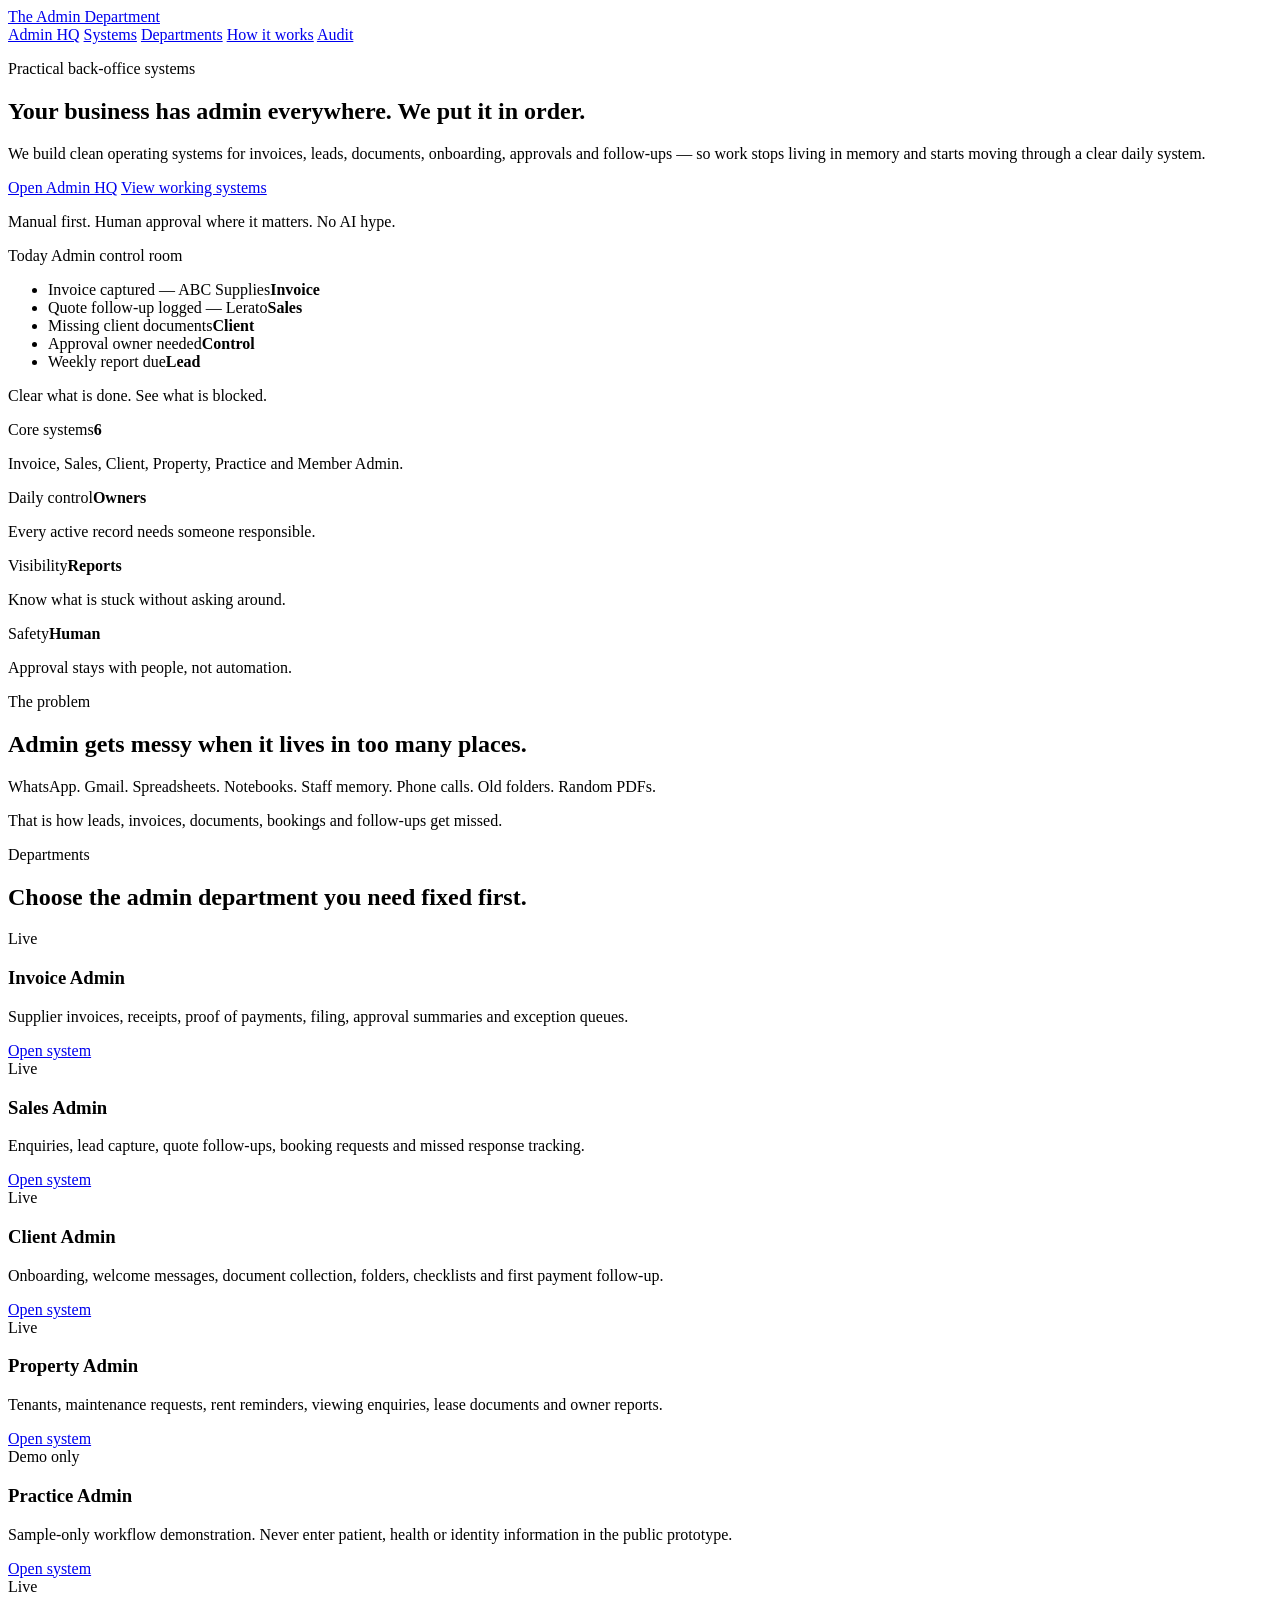
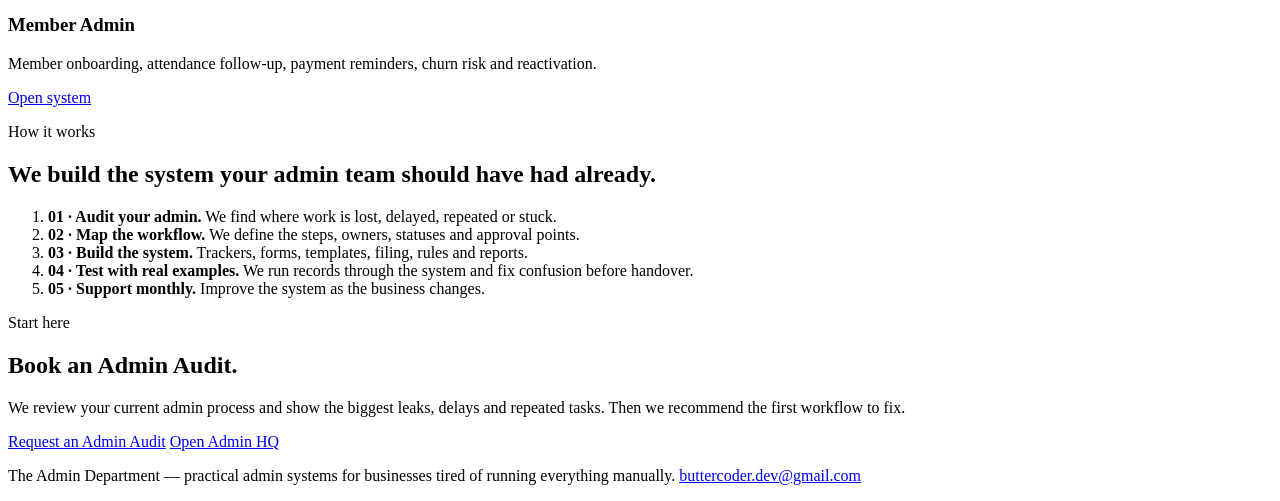
==== index.html @ 6c03943e "Fix TAD Phase 1 production blockers Use the current runtime date, add browser-only and sensitive-dat" ====
<!doctype html>
<html lang="en">
<head>
  <meta charset="utf-8" />
  <meta name="viewport" content="width=device-width, initial-scale=1, viewport-fit=cover" />
  <title>The Admin Department</title>
  <meta name="description" content="Practical admin systems for businesses drowning in invoices, messages, documents, bookings, follow-ups, and repetitive admin." />
  <link rel="stylesheet" href="styles.css" />
</head>
<body>
  <header class="site-header">
    <a class="logo" href="index.html">The Admin Department</a>
    <nav>
      <a href="app/">Admin HQ</a>
      <a href="admin-systems.html">Systems</a>
      <a href="#departments">Departments</a>
      <a href="#how">How it works</a>
      <a class="nav-cta" href="#audit">Audit</a>
    </nav>
  </header>

  <main>
    <section class="hero">
      <div class="hero-copy-wrap">
        <p class="eyebrow">Practical back-office systems</p>
        <h1>Your business has admin everywhere. We put it in order.</h1>
        <p class="hero-copy">We build clean operating systems for invoices, leads, documents, onboarding, approvals and follow-ups — so work stops living in memory and starts moving through a clear daily system.</p>
        <div class="hero-actions">
          <a class="button primary" href="app/">Open Admin HQ</a>
          <a class="button secondary" href="admin-systems.html">View working systems</a>
        </div>
        <p class="trust">Manual first. Human approval where it matters. No AI hype.</p>
      </div>
      <aside class="today-card" aria-label="Admin preview">
        <div class="card-head">
          <span class="stamp">Today</span>
          <span class="date">Admin control room</span>
        </div>
        <ul class="ruled">
          <li><span class="check done"></span><span>Invoice captured — ABC Supplies</span><strong>Invoice</strong></li>
          <li><span class="check done"></span><span>Quote follow-up logged — Lerato</span><strong>Sales</strong></li>
          <li><span class="check"></span><span>Missing client documents</span><strong>Client</strong></li>
          <li><span class="check"></span><span>Approval owner needed</span><strong>Control</strong></li>
          <li><span class="check"></span><span>Weekly report due</span><strong>Lead</strong></li>
        </ul>
        <p class="card-note">Clear what is done. See what is blocked.</p>
      </aside>
    </section>

    <section class="proof-strip" aria-label="What the system gives you">
      <article><span>Core systems</span><strong>6</strong><p>Invoice, Sales, Client, Property, Practice and Member Admin.</p></article>
      <article><span>Daily control</span><strong>Owners</strong><p>Every active record needs someone responsible.</p></article>
      <article><span>Visibility</span><strong>Reports</strong><p>Know what is stuck without asking around.</p></article>
      <article><span>Safety</span><strong>Human</strong><p>Approval stays with people, not automation.</p></article>
    </section>

    <section class="problem">
      <div>
        <p class="eyebrow">The problem</p>
        <h2>Admin gets messy when it lives in too many places.</h2>
      </div>
      <div class="problem-card">
        <p>WhatsApp. Gmail. Spreadsheets. Notebooks. Staff memory. Phone calls. Old folders. Random PDFs.</p>
        <p>That is how leads, invoices, documents, bookings and follow-ups get missed.</p>
      </div>
    </section>

    <section id="departments" class="departments">
      <p class="eyebrow">Departments</p>
      <h2>Choose the admin department you need fixed first.</h2>
      <div class="grid">
        <article class="featured"><span>Live</span><h3>Invoice Admin</h3><p>Supplier invoices, receipts, proof of payments, filing, approval summaries and exception queues.</p><a href="app/invoice-admin/?demo=1">Open system</a></article>
        <article><span>Live</span><h3>Sales Admin</h3><p>Enquiries, lead capture, quote follow-ups, booking requests and missed response tracking.</p><a href="app/sales-admin/?demo=1">Open system</a></article>
        <article><span>Live</span><h3>Client Admin</h3><p>Onboarding, welcome messages, document collection, folders, checklists and first payment follow-up.</p><a href="app/client-admin/?demo=1">Open system</a></article>
        <article><span>Live</span><h3>Property Admin</h3><p>Tenants, maintenance requests, rent reminders, viewing enquiries, lease documents and owner reports.</p><a href="app/property-admin/?demo=1">Open system</a></article>
        <article><span>Demo only</span><h3>Practice Admin</h3><p>Sample-only workflow demonstration. Never enter patient, health or identity information in the public prototype.</p><a href="app/practice-admin/?demo=1">Open system</a></article>
        <article><span>Live</span><h3>Member Admin</h3><p>Member onboarding, attendance follow-up, payment reminders, churn risk and reactivation.</p><a href="app/member-admin/?demo=1">Open system</a></article>
      </div>
    </section>

    <section id="how" class="how">
      <p class="eyebrow">How it works</p>
      <h2>We build the system your admin team should have had already.</h2>
      <ol>
        <li><strong>01 · Audit your admin.</strong> We find where work is lost, delayed, repeated or stuck.</li>
        <li><strong>02 · Map the workflow.</strong> We define the steps, owners, statuses and approval points.</li>
        <li><strong>03 · Build the system.</strong> Trackers, forms, templates, filing, rules and reports.</li>
        <li><strong>04 · Test with real examples.</strong> We run records through the system and fix confusion before handover.</li>
        <li><strong>05 · Support monthly.</strong> Improve the system as the business changes.</li>
      </ol>
    </section>

    <section id="audit" class="cta">
      <p class="eyebrow">Start here</p>
      <h2>Book an Admin Audit.</h2>
      <p>We review your current admin process and show the biggest leaks, delays and repeated tasks. Then we recommend the first workflow to fix.</p>
      <div class="hero-actions">
        <a class="button primary" href="mailto:buttercoder.dev@gmail.com?subject=Admin%20Audit%20Request">Request an Admin Audit</a>
        <a class="button secondary" href="app/">Open Admin HQ</a>
      </div>
    </section>
  </main>

  <footer>
    <p>The Admin Department — practical admin systems for businesses tired of running everything manually. <a href="mailto:buttercoder.dev@gmail.com">buttercoder.dev@gmail.com</a></p>
  </footer>
</body>
</html>
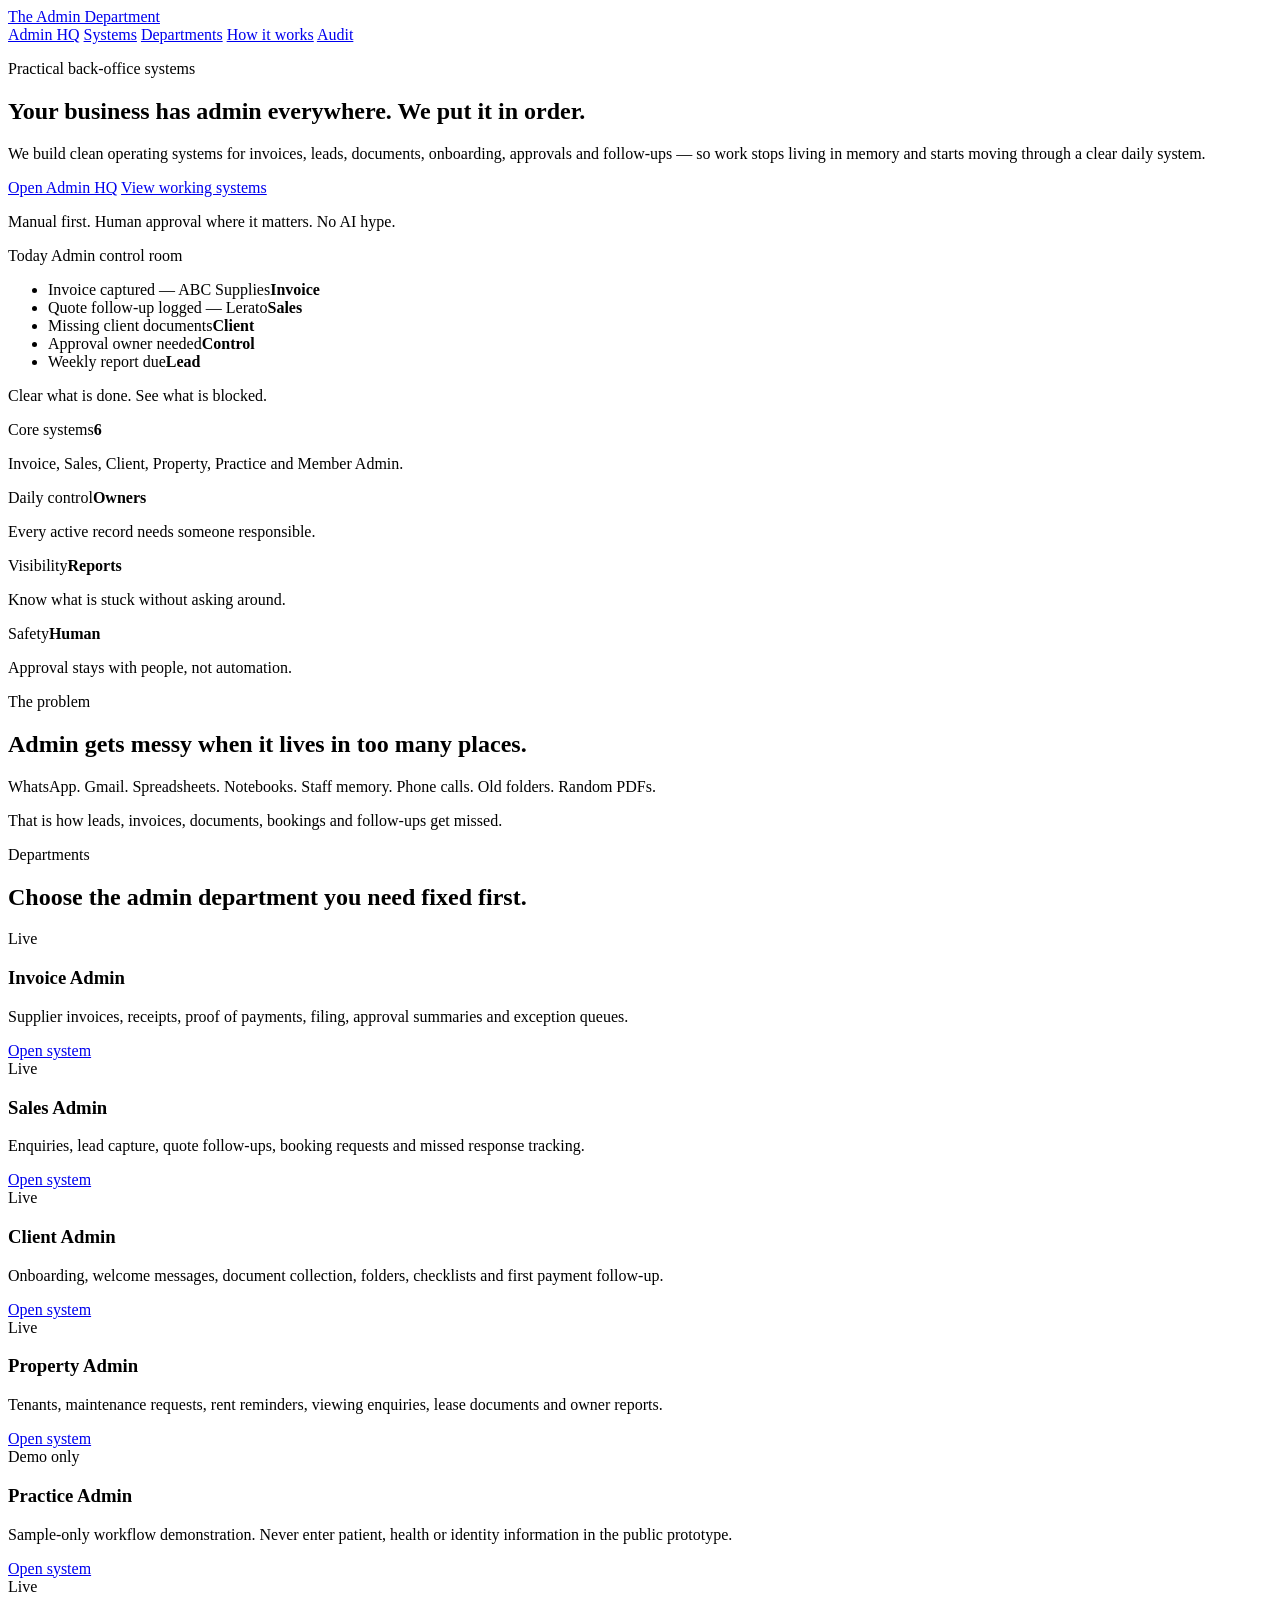
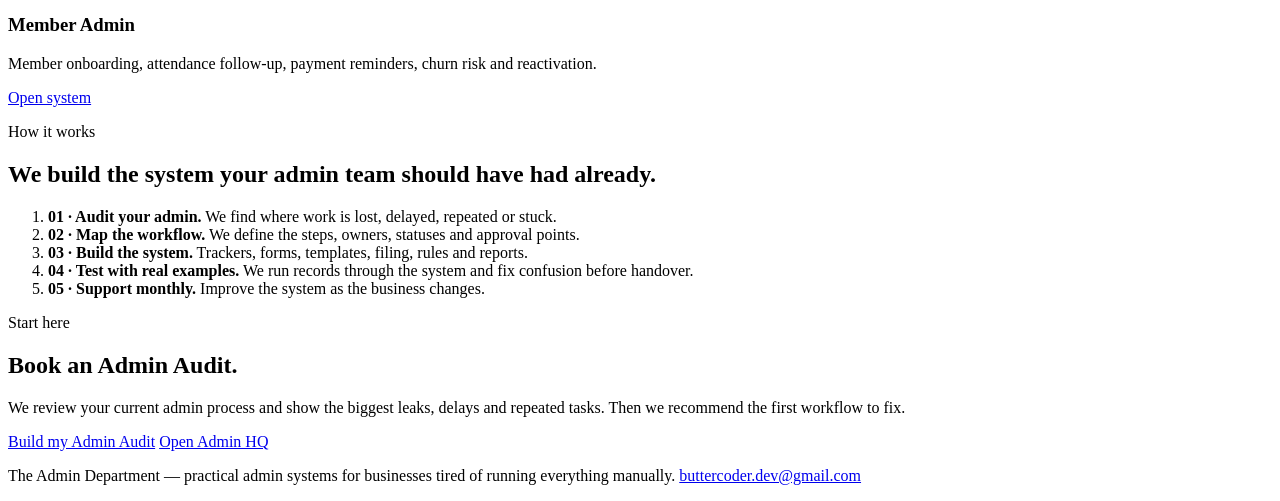
==== commit 901a7cb0: "Wire and verify the Phase 2 Admin Audit" ====
--- a/index.html
+++ b/index.html
@@ -15,7 +15,7 @@
       <a href="admin-systems.html">Systems</a>
       <a href="#departments">Departments</a>
       <a href="#how">How it works</a>
-      <a class="nav-cta" href="#audit">Audit</a>
+      <a class="nav-cta" href="admin-audit.html">Audit</a>
     </nav>
   </header>
 
@@ -95,7 +95,7 @@
       <h2>Book an Admin Audit.</h2>
       <p>We review your current admin process and show the biggest leaks, delays and repeated tasks. Then we recommend the first workflow to fix.</p>
       <div class="hero-actions">
-        <a class="button primary" href="mailto:buttercoder.dev@gmail.com?subject=Admin%20Audit%20Request">Request an Admin Audit</a>
+        <a class="button primary" href="admin-audit.html">Build my Admin Audit</a>
         <a class="button secondary" href="app/">Open Admin HQ</a>
       </div>
     </section>
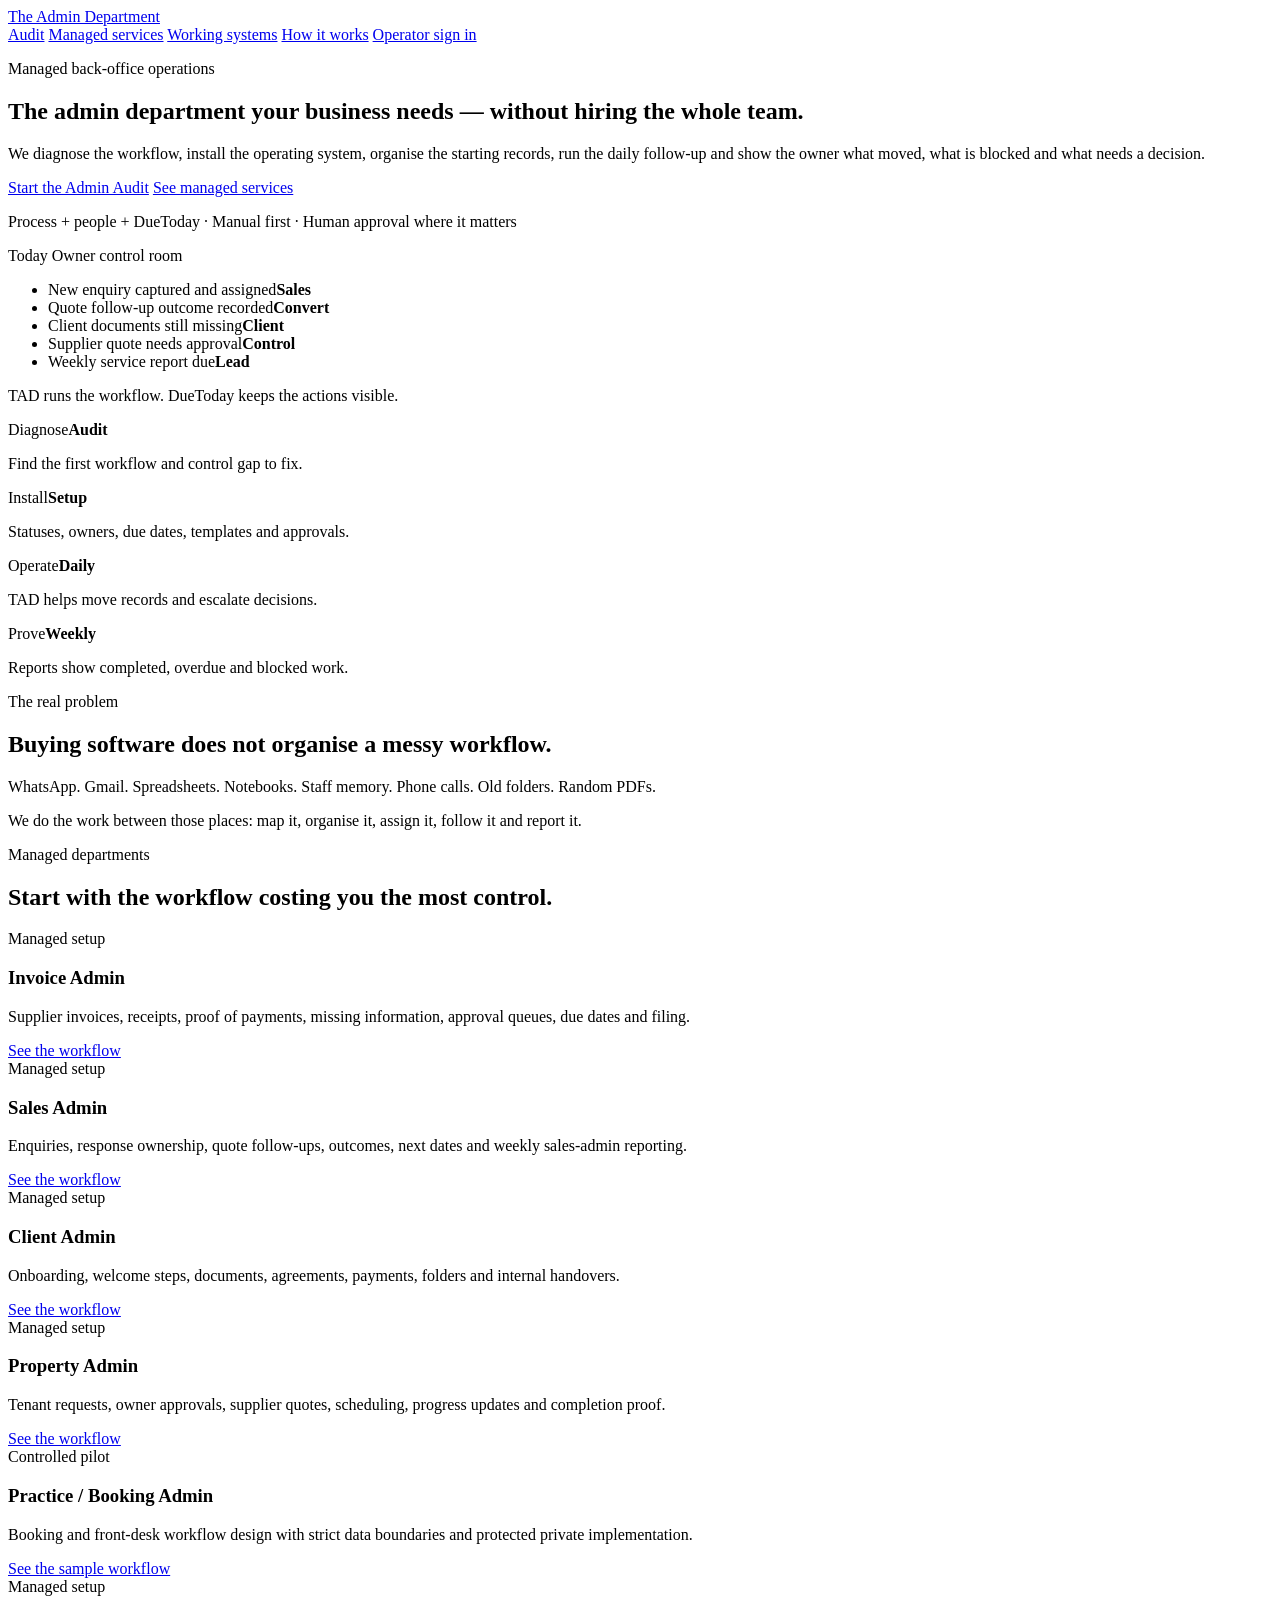
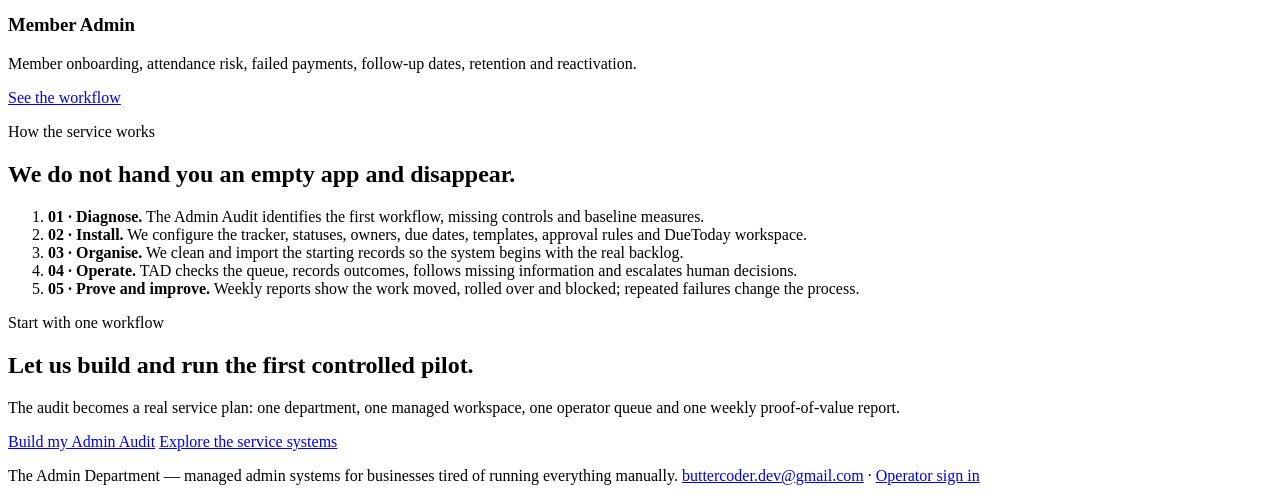
==== commit fa0d1200: "Position TAD as a managed admin service" ====
--- a/index.html
+++ b/index.html
@@ -4,105 +4,105 @@
   <meta charset="utf-8" />
   <meta name="viewport" content="width=device-width, initial-scale=1, viewport-fit=cover" />
   <title>The Admin Department</title>
-  <meta name="description" content="Practical admin systems for businesses drowning in invoices, messages, documents, bookings, follow-ups, and repetitive admin." />
+  <meta name="description" content="A managed admin service that designs, installs and helps run the workflows small businesses are missing." />
   <link rel="stylesheet" href="styles.css" />
 </head>
 <body>
   <header class="site-header">
     <a class="logo" href="index.html">The Admin Department</a>
     <nav>
-      <a href="app/">Admin HQ</a>
-      <a href="admin-systems.html">Systems</a>
-      <a href="#departments">Departments</a>
+      <a href="admin-audit.html">Audit</a>
+      <a href="#departments">Managed services</a>
+      <a href="admin-systems.html">Working systems</a>
       <a href="#how">How it works</a>
-      <a class="nav-cta" href="admin-audit.html">Audit</a>
+      <a class="nav-cta" href="ops/">Operator sign in</a>
     </nav>
   </header>
 
   <main>
     <section class="hero">
       <div class="hero-copy-wrap">
-        <p class="eyebrow">Practical back-office systems</p>
-        <h1>Your business has admin everywhere. We put it in order.</h1>
-        <p class="hero-copy">We build clean operating systems for invoices, leads, documents, onboarding, approvals and follow-ups — so work stops living in memory and starts moving through a clear daily system.</p>
+        <p class="eyebrow">Managed back-office operations</p>
+        <h1>The admin department your business needs — without hiring the whole team.</h1>
+        <p class="hero-copy">We diagnose the workflow, install the operating system, organise the starting records, run the daily follow-up and show the owner what moved, what is blocked and what needs a decision.</p>
         <div class="hero-actions">
-          <a class="button primary" href="app/">Open Admin HQ</a>
-          <a class="button secondary" href="admin-systems.html">View working systems</a>
+          <a class="button primary" href="admin-audit.html">Start the Admin Audit</a>
+          <a class="button secondary" href="#departments">See managed services</a>
         </div>
-        <p class="trust">Manual first. Human approval where it matters. No AI hype.</p>
+        <p class="trust">Process + people + DueToday · Manual first · Human approval where it matters</p>
       </div>
-      <aside class="today-card" aria-label="Admin preview">
+      <aside class="today-card" aria-label="Managed operations preview">
         <div class="card-head">
           <span class="stamp">Today</span>
-          <span class="date">Admin control room</span>
+          <span class="date">Owner control room</span>
         </div>
         <ul class="ruled">
-          <li><span class="check done"></span><span>Invoice captured — ABC Supplies</span><strong>Invoice</strong></li>
-          <li><span class="check done"></span><span>Quote follow-up logged — Lerato</span><strong>Sales</strong></li>
-          <li><span class="check"></span><span>Missing client documents</span><strong>Client</strong></li>
-          <li><span class="check"></span><span>Approval owner needed</span><strong>Control</strong></li>
-          <li><span class="check"></span><span>Weekly report due</span><strong>Lead</strong></li>
+          <li><span class="check done"></span><span>New enquiry captured and assigned</span><strong>Sales</strong></li>
+          <li><span class="check done"></span><span>Quote follow-up outcome recorded</span><strong>Convert</strong></li>
+          <li><span class="check"></span><span>Client documents still missing</span><strong>Client</strong></li>
+          <li><span class="check"></span><span>Supplier quote needs approval</span><strong>Control</strong></li>
+          <li><span class="check"></span><span>Weekly service report due</span><strong>Lead</strong></li>
         </ul>
-        <p class="card-note">Clear what is done. See what is blocked.</p>
+        <p class="card-note">TAD runs the workflow. DueToday keeps the actions visible.</p>
       </aside>
     </section>
 
-    <section class="proof-strip" aria-label="What the system gives you">
-      <article><span>Core systems</span><strong>6</strong><p>Invoice, Sales, Client, Property, Practice and Member Admin.</p></article>
-      <article><span>Daily control</span><strong>Owners</strong><p>Every active record needs someone responsible.</p></article>
-      <article><span>Visibility</span><strong>Reports</strong><p>Know what is stuck without asking around.</p></article>
-      <article><span>Safety</span><strong>Human</strong><p>Approval stays with people, not automation.</p></article>
+    <section class="proof-strip" aria-label="Managed service outcomes">
+      <article><span>Diagnose</span><strong>Audit</strong><p>Find the first workflow and control gap to fix.</p></article>
+      <article><span>Install</span><strong>Setup</strong><p>Statuses, owners, due dates, templates and approvals.</p></article>
+      <article><span>Operate</span><strong>Daily</strong><p>TAD helps move records and escalate decisions.</p></article>
+      <article><span>Prove</span><strong>Weekly</strong><p>Reports show completed, overdue and blocked work.</p></article>
     </section>
 
     <section class="problem">
       <div>
-        <p class="eyebrow">The problem</p>
-        <h2>Admin gets messy when it lives in too many places.</h2>
+        <p class="eyebrow">The real problem</p>
+        <h2>Buying software does not organise a messy workflow.</h2>
       </div>
       <div class="problem-card">
         <p>WhatsApp. Gmail. Spreadsheets. Notebooks. Staff memory. Phone calls. Old folders. Random PDFs.</p>
-        <p>That is how leads, invoices, documents, bookings and follow-ups get missed.</p>
+        <p>We do the work between those places: map it, organise it, assign it, follow it and report it.</p>
       </div>
     </section>
 
     <section id="departments" class="departments">
-      <p class="eyebrow">Departments</p>
-      <h2>Choose the admin department you need fixed first.</h2>
+      <p class="eyebrow">Managed departments</p>
+      <h2>Start with the workflow costing you the most control.</h2>
       <div class="grid">
-        <article class="featured"><span>Live</span><h3>Invoice Admin</h3><p>Supplier invoices, receipts, proof of payments, filing, approval summaries and exception queues.</p><a href="app/invoice-admin/?demo=1">Open system</a></article>
-        <article><span>Live</span><h3>Sales Admin</h3><p>Enquiries, lead capture, quote follow-ups, booking requests and missed response tracking.</p><a href="app/sales-admin/?demo=1">Open system</a></article>
-        <article><span>Live</span><h3>Client Admin</h3><p>Onboarding, welcome messages, document collection, folders, checklists and first payment follow-up.</p><a href="app/client-admin/?demo=1">Open system</a></article>
-        <article><span>Live</span><h3>Property Admin</h3><p>Tenants, maintenance requests, rent reminders, viewing enquiries, lease documents and owner reports.</p><a href="app/property-admin/?demo=1">Open system</a></article>
-        <article><span>Demo only</span><h3>Practice Admin</h3><p>Sample-only workflow demonstration. Never enter patient, health or identity information in the public prototype.</p><a href="app/practice-admin/?demo=1">Open system</a></article>
-        <article><span>Live</span><h3>Member Admin</h3><p>Member onboarding, attendance follow-up, payment reminders, churn risk and reactivation.</p><a href="app/member-admin/?demo=1">Open system</a></article>
+        <article class="featured"><span>Managed setup</span><h3>Invoice Admin</h3><p>Supplier invoices, receipts, proof of payments, missing information, approval queues, due dates and filing.</p><a href="app/invoice-admin/?demo=1">See the workflow</a></article>
+        <article><span>Managed setup</span><h3>Sales Admin</h3><p>Enquiries, response ownership, quote follow-ups, outcomes, next dates and weekly sales-admin reporting.</p><a href="app/sales-admin/?demo=1">See the workflow</a></article>
+        <article><span>Managed setup</span><h3>Client Admin</h3><p>Onboarding, welcome steps, documents, agreements, payments, folders and internal handovers.</p><a href="app/client-admin/?demo=1">See the workflow</a></article>
+        <article><span>Managed setup</span><h3>Property Admin</h3><p>Tenant requests, owner approvals, supplier quotes, scheduling, progress updates and completion proof.</p><a href="app/property-admin/?demo=1">See the workflow</a></article>
+        <article><span>Controlled pilot</span><h3>Practice / Booking Admin</h3><p>Booking and front-desk workflow design with strict data boundaries and protected private implementation.</p><a href="app/practice-admin/?demo=1">See the sample workflow</a></article>
+        <article><span>Managed setup</span><h3>Member Admin</h3><p>Member onboarding, attendance risk, failed payments, follow-up dates, retention and reactivation.</p><a href="app/member-admin/?demo=1">See the workflow</a></article>
       </div>
     </section>
 
     <section id="how" class="how">
-      <p class="eyebrow">How it works</p>
-      <h2>We build the system your admin team should have had already.</h2>
+      <p class="eyebrow">How the service works</p>
+      <h2>We do not hand you an empty app and disappear.</h2>
       <ol>
-        <li><strong>01 · Audit your admin.</strong> We find where work is lost, delayed, repeated or stuck.</li>
-        <li><strong>02 · Map the workflow.</strong> We define the steps, owners, statuses and approval points.</li>
-        <li><strong>03 · Build the system.</strong> Trackers, forms, templates, filing, rules and reports.</li>
-        <li><strong>04 · Test with real examples.</strong> We run records through the system and fix confusion before handover.</li>
-        <li><strong>05 · Support monthly.</strong> Improve the system as the business changes.</li>
+        <li><strong>01 · Diagnose.</strong> The Admin Audit identifies the first workflow, missing controls and baseline measures.</li>
+        <li><strong>02 · Install.</strong> We configure the tracker, statuses, owners, due dates, templates, approval rules and DueToday workspace.</li>
+        <li><strong>03 · Organise.</strong> We clean and import the starting records so the system begins with the real backlog.</li>
+        <li><strong>04 · Operate.</strong> TAD checks the queue, records outcomes, follows missing information and escalates human decisions.</li>
+        <li><strong>05 · Prove and improve.</strong> Weekly reports show the work moved, rolled over and blocked; repeated failures change the process.</li>
       </ol>
     </section>
 
     <section id="audit" class="cta">
-      <p class="eyebrow">Start here</p>
-      <h2>Book an Admin Audit.</h2>
-      <p>We review your current admin process and show the biggest leaks, delays and repeated tasks. Then we recommend the first workflow to fix.</p>
+      <p class="eyebrow">Start with one workflow</p>
+      <h2>Let us build and run the first controlled pilot.</h2>
+      <p>The audit becomes a real service plan: one department, one managed workspace, one operator queue and one weekly proof-of-value report.</p>
       <div class="hero-actions">
         <a class="button primary" href="admin-audit.html">Build my Admin Audit</a>
-        <a class="button secondary" href="app/">Open Admin HQ</a>
+        <a class="button secondary" href="admin-systems.html">Explore the service systems</a>
       </div>
     </section>
   </main>
 
   <footer>
-    <p>The Admin Department — practical admin systems for businesses tired of running everything manually. <a href="mailto:buttercoder.dev@gmail.com">buttercoder.dev@gmail.com</a></p>
+    <p>The Admin Department — managed admin systems for businesses tired of running everything manually. <a href="mailto:buttercoder.dev@gmail.com">buttercoder.dev@gmail.com</a> · <a href="ops/">Operator sign in</a></p>
   </footer>
 </body>
 </html>
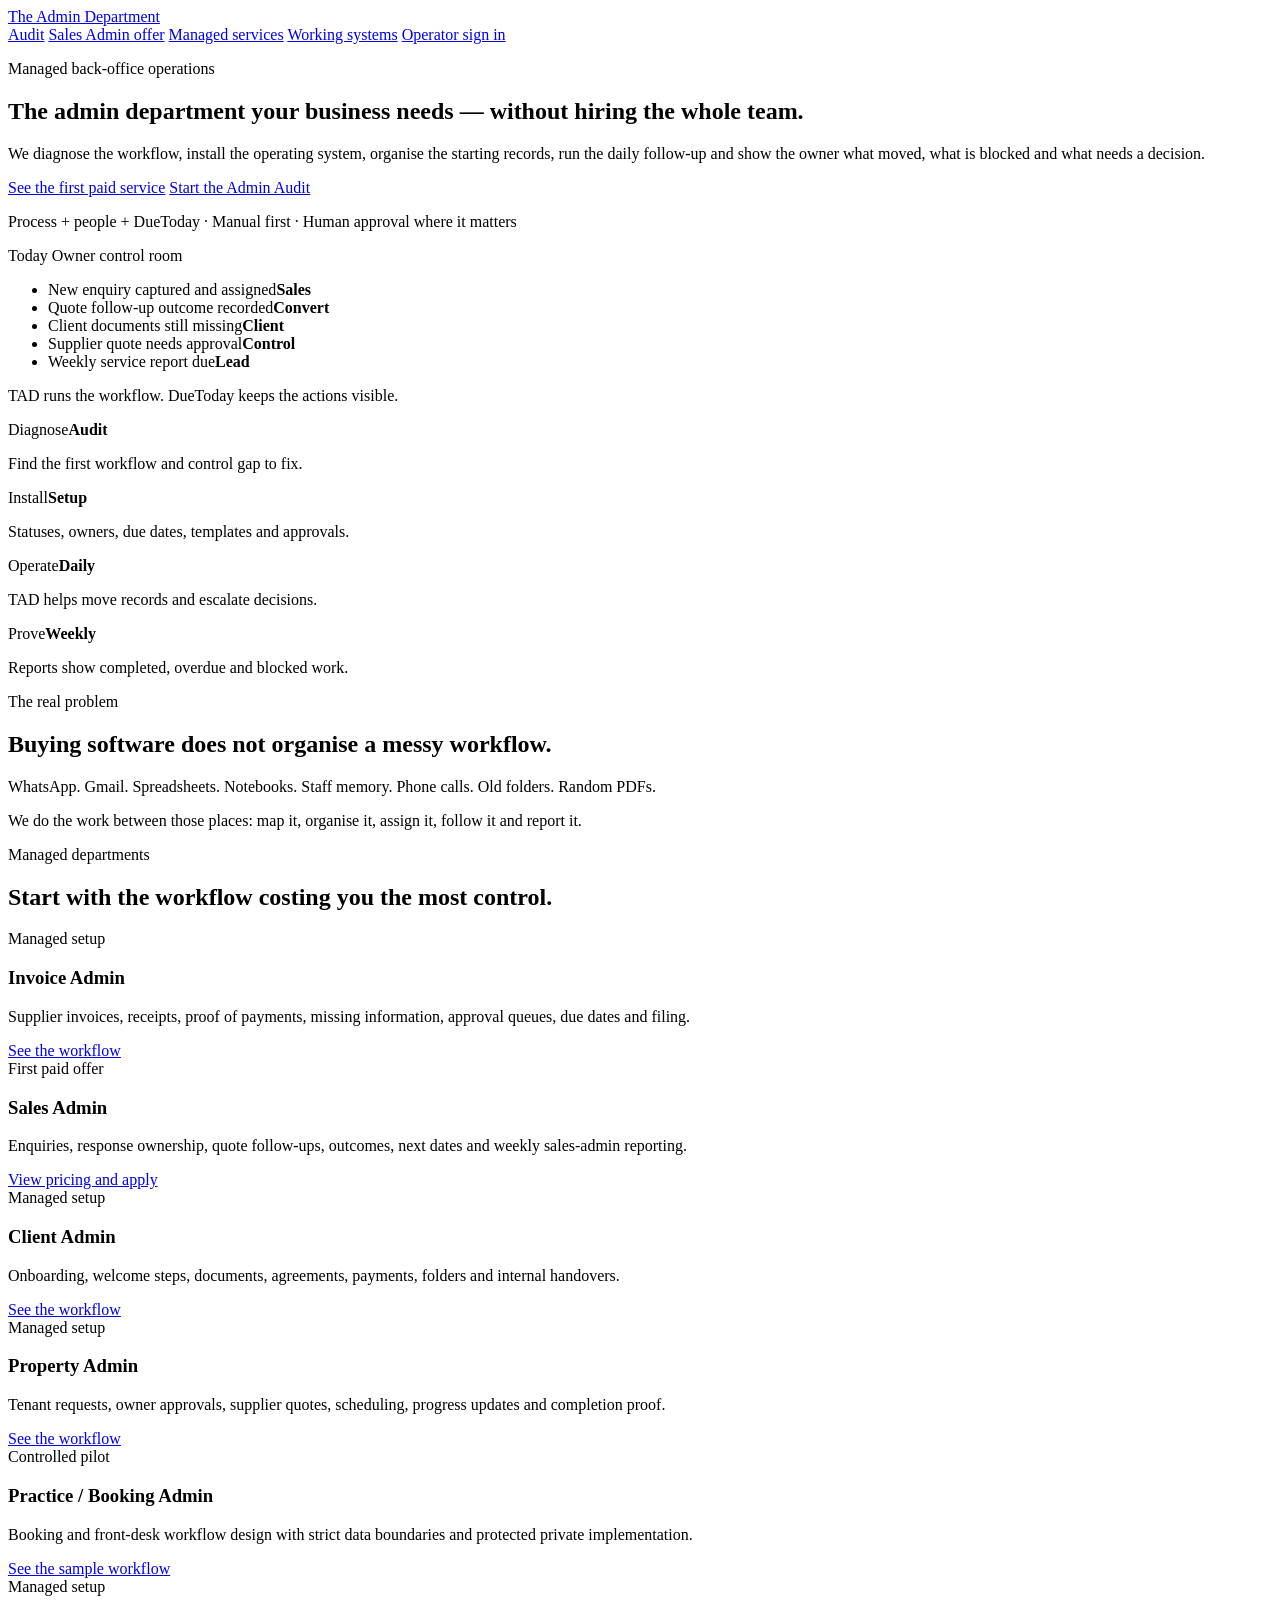
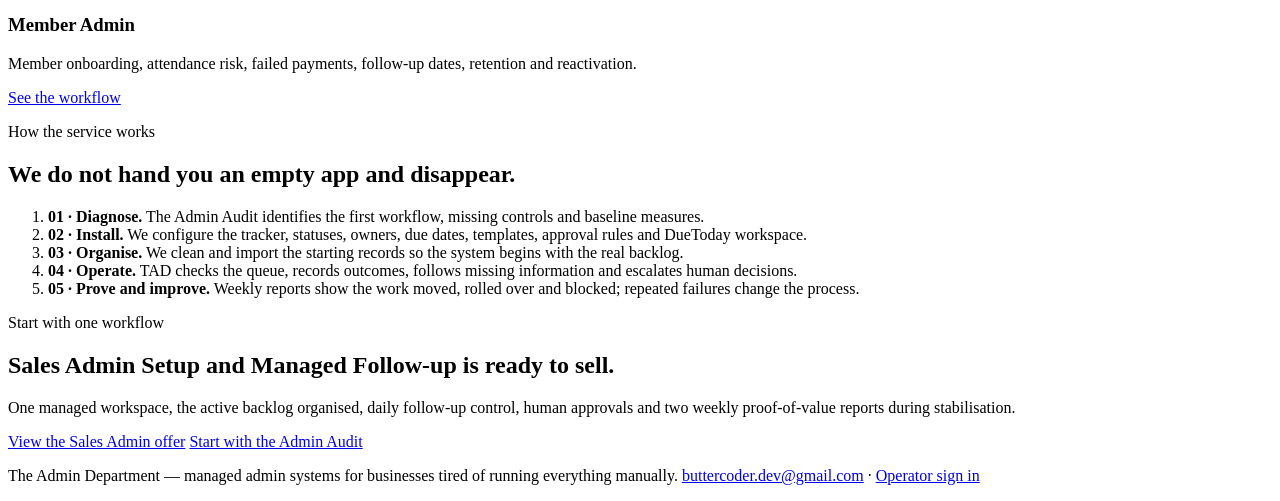
==== commit 0dcc3f65: "Build the paid Sales Admin commercial flow" ====
--- a/index.html
+++ b/index.html
@@ -12,9 +12,9 @@
     <a class="logo" href="index.html">The Admin Department</a>
     <nav>
       <a href="admin-audit.html">Audit</a>
+      <a href="sales-admin-service.html">Sales Admin offer</a>
       <a href="#departments">Managed services</a>
       <a href="admin-systems.html">Working systems</a>
-      <a href="#how">How it works</a>
       <a class="nav-cta" href="ops/">Operator sign in</a>
     </nav>
   </header>
@@ -26,8 +26,8 @@
         <h1>The admin department your business needs — without hiring the whole team.</h1>
         <p class="hero-copy">We diagnose the workflow, install the operating system, organise the starting records, run the daily follow-up and show the owner what moved, what is blocked and what needs a decision.</p>
         <div class="hero-actions">
-          <a class="button primary" href="admin-audit.html">Start the Admin Audit</a>
-          <a class="button secondary" href="#departments">See managed services</a>
+          <a class="button primary" href="sales-admin-service.html">See the first paid service</a>
+          <a class="button secondary" href="admin-audit.html">Start the Admin Audit</a>
         </div>
         <p class="trust">Process + people + DueToday · Manual first · Human approval where it matters</p>
       </div>
@@ -69,8 +69,8 @@
       <p class="eyebrow">Managed departments</p>
       <h2>Start with the workflow costing you the most control.</h2>
       <div class="grid">
-        <article class="featured"><span>Managed setup</span><h3>Invoice Admin</h3><p>Supplier invoices, receipts, proof of payments, missing information, approval queues, due dates and filing.</p><a href="app/invoice-admin/?demo=1">See the workflow</a></article>
-        <article><span>Managed setup</span><h3>Sales Admin</h3><p>Enquiries, response ownership, quote follow-ups, outcomes, next dates and weekly sales-admin reporting.</p><a href="app/sales-admin/?demo=1">See the workflow</a></article>
+        <article><span>Managed setup</span><h3>Invoice Admin</h3><p>Supplier invoices, receipts, proof of payments, missing information, approval queues, due dates and filing.</p><a href="app/invoice-admin/?demo=1">See the workflow</a></article>
+        <article class="featured"><span>First paid offer</span><h3>Sales Admin</h3><p>Enquiries, response ownership, quote follow-ups, outcomes, next dates and weekly sales-admin reporting.</p><a href="sales-admin-service.html">View pricing and apply</a></article>
         <article><span>Managed setup</span><h3>Client Admin</h3><p>Onboarding, welcome steps, documents, agreements, payments, folders and internal handovers.</p><a href="app/client-admin/?demo=1">See the workflow</a></article>
         <article><span>Managed setup</span><h3>Property Admin</h3><p>Tenant requests, owner approvals, supplier quotes, scheduling, progress updates and completion proof.</p><a href="app/property-admin/?demo=1">See the workflow</a></article>
         <article><span>Controlled pilot</span><h3>Practice / Booking Admin</h3><p>Booking and front-desk workflow design with strict data boundaries and protected private implementation.</p><a href="app/practice-admin/?demo=1">See the sample workflow</a></article>
@@ -92,11 +92,11 @@
 
     <section id="audit" class="cta">
       <p class="eyebrow">Start with one workflow</p>
-      <h2>Let us build and run the first controlled pilot.</h2>
-      <p>The audit becomes a real service plan: one department, one managed workspace, one operator queue and one weekly proof-of-value report.</p>
+      <h2>Sales Admin Setup and Managed Follow-up is ready to sell.</h2>
+      <p>One managed workspace, the active backlog organised, daily follow-up control, human approvals and two weekly proof-of-value reports during stabilisation.</p>
       <div class="hero-actions">
-        <a class="button primary" href="admin-audit.html">Build my Admin Audit</a>
-        <a class="button secondary" href="admin-systems.html">Explore the service systems</a>
+        <a class="button primary" href="sales-admin-service.html">View the Sales Admin offer</a>
+        <a class="button secondary" href="admin-audit.html">Start with the Admin Audit</a>
       </div>
     </section>
   </main>
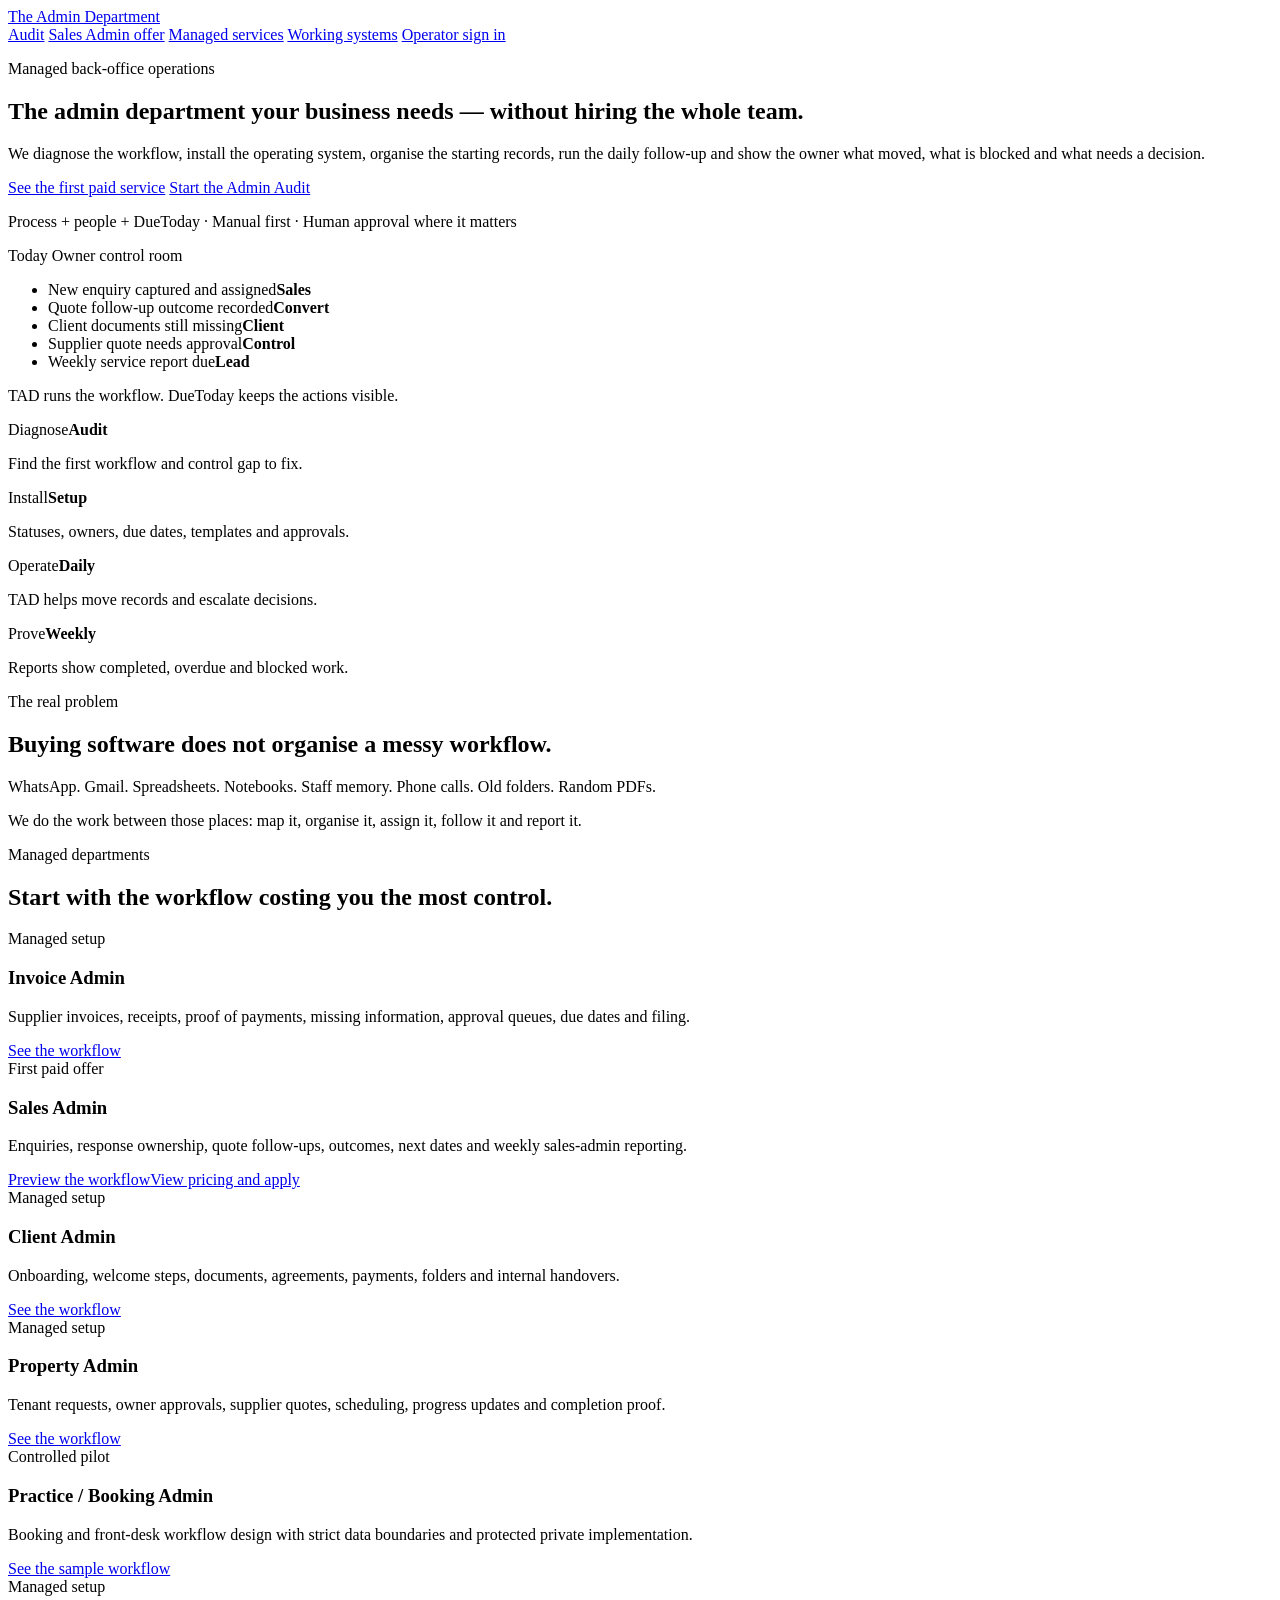
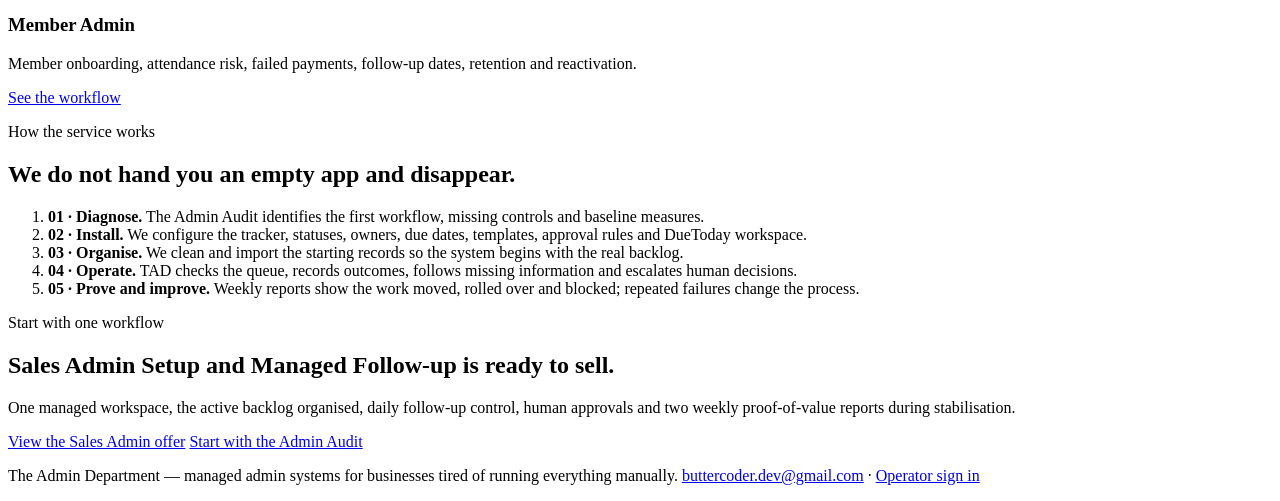
==== commit 59ecba44: "Preserve Sales workflow preview beside paid offer" ====
--- a/index.html
+++ b/index.html
@@ -70,7 +70,7 @@
       <h2>Start with the workflow costing you the most control.</h2>
       <div class="grid">
         <article><span>Managed setup</span><h3>Invoice Admin</h3><p>Supplier invoices, receipts, proof of payments, missing information, approval queues, due dates and filing.</p><a href="app/invoice-admin/?demo=1">See the workflow</a></article>
-        <article class="featured"><span>First paid offer</span><h3>Sales Admin</h3><p>Enquiries, response ownership, quote follow-ups, outcomes, next dates and weekly sales-admin reporting.</p><a href="sales-admin-service.html">View pricing and apply</a></article>
+        <article class="featured"><span>First paid offer</span><h3>Sales Admin</h3><p>Enquiries, response ownership, quote follow-ups, outcomes, next dates and weekly sales-admin reporting.</p><a href="app/sales-admin/?demo=1">Preview the workflow</a><a href="sales-admin-service.html">View pricing and apply</a></article>
         <article><span>Managed setup</span><h3>Client Admin</h3><p>Onboarding, welcome steps, documents, agreements, payments, folders and internal handovers.</p><a href="app/client-admin/?demo=1">See the workflow</a></article>
         <article><span>Managed setup</span><h3>Property Admin</h3><p>Tenant requests, owner approvals, supplier quotes, scheduling, progress updates and completion proof.</p><a href="app/property-admin/?demo=1">See the workflow</a></article>
         <article><span>Controlled pilot</span><h3>Practice / Booking Admin</h3><p>Booking and front-desk workflow design with strict data boundaries and protected private implementation.</p><a href="app/practice-admin/?demo=1">See the sample workflow</a></article>
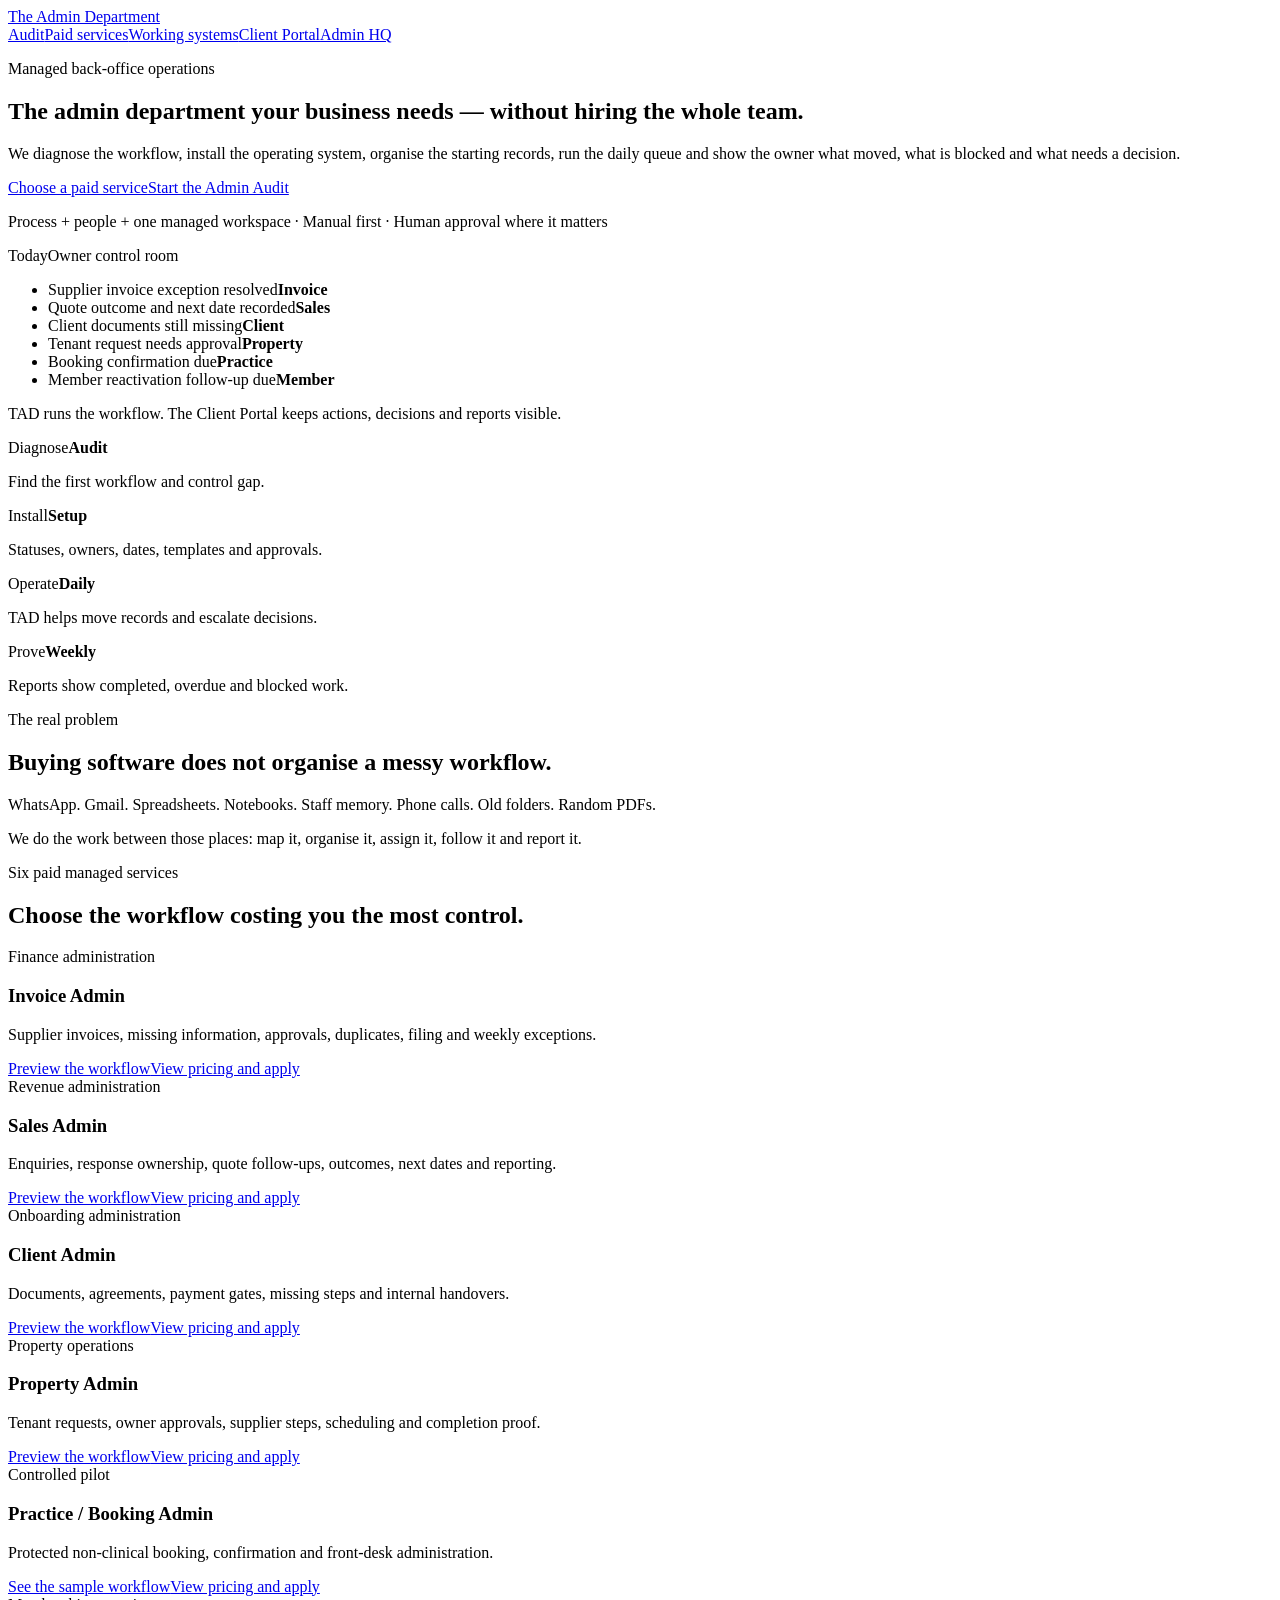
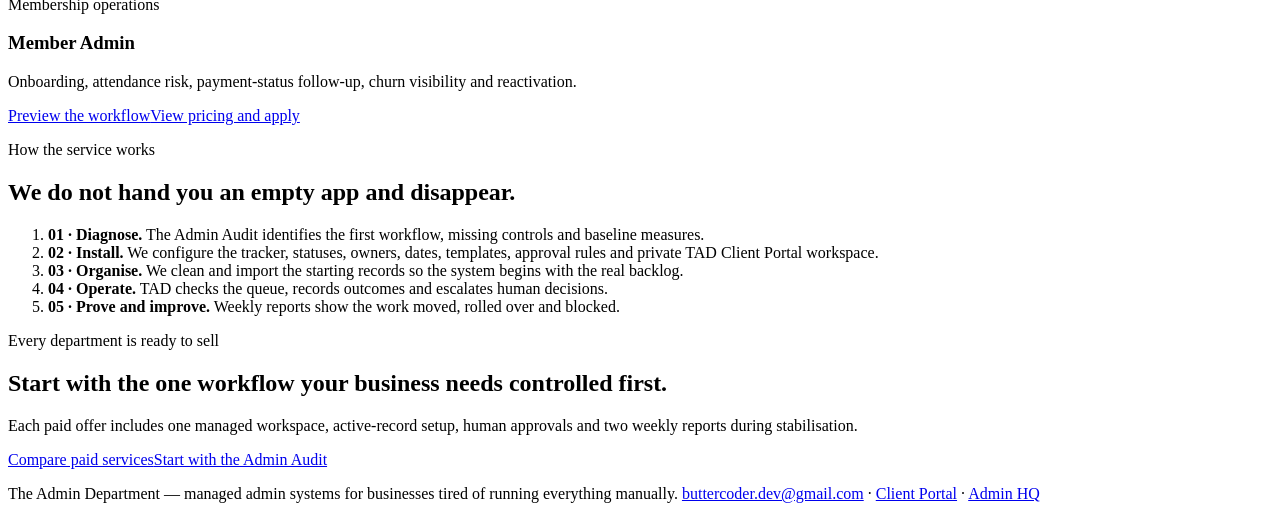
==== commit a9a6af75: "Preserve non-rendered legacy regression marker" ====
--- a/index.html
+++ b/index.html
@@ -4,105 +4,20 @@
   <meta charset="utf-8" />
   <meta name="viewport" content="width=device-width, initial-scale=1, viewport-fit=cover" />
   <title>The Admin Department</title>
-  <meta name="description" content="A managed admin service that designs, installs and helps run the workflows small businesses are missing." />
+  <meta name="description" content="A managed admin service that designs, installs and helps run six practical business workflows." />
   <link rel="stylesheet" href="styles.css" />
 </head>
 <body>
-  <header class="site-header">
-    <a class="logo" href="index.html">The Admin Department</a>
-    <nav>
-      <a href="admin-audit.html">Audit</a>
-      <a href="sales-admin-service.html">Sales Admin offer</a>
-      <a href="#departments">Managed services</a>
-      <a href="admin-systems.html">Working systems</a>
-      <a class="nav-cta" href="ops/">Operator sign in</a>
-    </nav>
-  </header>
-
+  <header class="site-header"><a class="logo" href="index.html">The Admin Department</a><nav><a href="admin-audit.html">Audit</a><a href="#departments">Paid services</a><a href="admin-systems.html">Working systems</a><a href="portal/">Client Portal</a><a class="nav-cta" href="ops/">Admin HQ</a></nav></header>
   <main>
-    <section class="hero">
-      <div class="hero-copy-wrap">
-        <p class="eyebrow">Managed back-office operations</p>
-        <h1>The admin department your business needs — without hiring the whole team.</h1>
-        <p class="hero-copy">We diagnose the workflow, install the operating system, organise the starting records, run the daily follow-up and show the owner what moved, what is blocked and what needs a decision.</p>
-        <div class="hero-actions">
-          <a class="button primary" href="sales-admin-service.html">See the first paid service</a>
-          <a class="button secondary" href="admin-audit.html">Start the Admin Audit</a>
-        </div>
-        <p class="trust">Process + people + DueToday · Manual first · Human approval where it matters</p>
-      </div>
-      <aside class="today-card" aria-label="Managed operations preview">
-        <div class="card-head">
-          <span class="stamp">Today</span>
-          <span class="date">Owner control room</span>
-        </div>
-        <ul class="ruled">
-          <li><span class="check done"></span><span>New enquiry captured and assigned</span><strong>Sales</strong></li>
-          <li><span class="check done"></span><span>Quote follow-up outcome recorded</span><strong>Convert</strong></li>
-          <li><span class="check"></span><span>Client documents still missing</span><strong>Client</strong></li>
-          <li><span class="check"></span><span>Supplier quote needs approval</span><strong>Control</strong></li>
-          <li><span class="check"></span><span>Weekly service report due</span><strong>Lead</strong></li>
-        </ul>
-        <p class="card-note">TAD runs the workflow. DueToday keeps the actions visible.</p>
-      </aside>
-    </section>
-
-    <section class="proof-strip" aria-label="Managed service outcomes">
-      <article><span>Diagnose</span><strong>Audit</strong><p>Find the first workflow and control gap to fix.</p></article>
-      <article><span>Install</span><strong>Setup</strong><p>Statuses, owners, due dates, templates and approvals.</p></article>
-      <article><span>Operate</span><strong>Daily</strong><p>TAD helps move records and escalate decisions.</p></article>
-      <article><span>Prove</span><strong>Weekly</strong><p>Reports show completed, overdue and blocked work.</p></article>
-    </section>
-
-    <section class="problem">
-      <div>
-        <p class="eyebrow">The real problem</p>
-        <h2>Buying software does not organise a messy workflow.</h2>
-      </div>
-      <div class="problem-card">
-        <p>WhatsApp. Gmail. Spreadsheets. Notebooks. Staff memory. Phone calls. Old folders. Random PDFs.</p>
-        <p>We do the work between those places: map it, organise it, assign it, follow it and report it.</p>
-      </div>
-    </section>
-
-    <section id="departments" class="departments">
-      <p class="eyebrow">Managed departments</p>
-      <h2>Start with the workflow costing you the most control.</h2>
-      <div class="grid">
-        <article><span>Managed setup</span><h3>Invoice Admin</h3><p>Supplier invoices, receipts, proof of payments, missing information, approval queues, due dates and filing.</p><a href="app/invoice-admin/?demo=1">See the workflow</a></article>
-        <article class="featured"><span>First paid offer</span><h3>Sales Admin</h3><p>Enquiries, response ownership, quote follow-ups, outcomes, next dates and weekly sales-admin reporting.</p><a href="app/sales-admin/?demo=1">Preview the workflow</a><a href="sales-admin-service.html">View pricing and apply</a></article>
-        <article><span>Managed setup</span><h3>Client Admin</h3><p>Onboarding, welcome steps, documents, agreements, payments, folders and internal handovers.</p><a href="app/client-admin/?demo=1">See the workflow</a></article>
-        <article><span>Managed setup</span><h3>Property Admin</h3><p>Tenant requests, owner approvals, supplier quotes, scheduling, progress updates and completion proof.</p><a href="app/property-admin/?demo=1">See the workflow</a></article>
-        <article><span>Controlled pilot</span><h3>Practice / Booking Admin</h3><p>Booking and front-desk workflow design with strict data boundaries and protected private implementation.</p><a href="app/practice-admin/?demo=1">See the sample workflow</a></article>
-        <article><span>Managed setup</span><h3>Member Admin</h3><p>Member onboarding, attendance risk, failed payments, follow-up dates, retention and reactivation.</p><a href="app/member-admin/?demo=1">See the workflow</a></article>
-      </div>
-    </section>
-
-    <section id="how" class="how">
-      <p class="eyebrow">How the service works</p>
-      <h2>We do not hand you an empty app and disappear.</h2>
-      <ol>
-        <li><strong>01 · Diagnose.</strong> The Admin Audit identifies the first workflow, missing controls and baseline measures.</li>
-        <li><strong>02 · Install.</strong> We configure the tracker, statuses, owners, due dates, templates, approval rules and DueToday workspace.</li>
-        <li><strong>03 · Organise.</strong> We clean and import the starting records so the system begins with the real backlog.</li>
-        <li><strong>04 · Operate.</strong> TAD checks the queue, records outcomes, follows missing information and escalates human decisions.</li>
-        <li><strong>05 · Prove and improve.</strong> Weekly reports show the work moved, rolled over and blocked; repeated failures change the process.</li>
-      </ol>
-    </section>
-
-    <section id="audit" class="cta">
-      <p class="eyebrow">Start with one workflow</p>
-      <h2>Sales Admin Setup and Managed Follow-up is ready to sell.</h2>
-      <p>One managed workspace, the active backlog organised, daily follow-up control, human approvals and two weekly proof-of-value reports during stabilisation.</p>
-      <div class="hero-actions">
-        <a class="button primary" href="sales-admin-service.html">View the Sales Admin offer</a>
-        <a class="button secondary" href="admin-audit.html">Start with the Admin Audit</a>
-      </div>
-    </section>
+    <section class="hero"><div class="hero-copy-wrap"><p class="eyebrow">Managed back-office operations</p><h1>The admin department your business needs — without hiring the whole team.</h1><p class="hero-copy">We diagnose the workflow, install the operating system, organise the starting records, run the daily queue and show the owner what moved, what is blocked and what needs a decision.</p><div class="hero-actions"><a class="button primary" href="#departments">Choose a paid service</a><a class="button secondary" href="admin-audit.html">Start the Admin Audit</a></div><p class="trust">Process + people + one managed workspace · Manual first · Human approval where it matters</p></div><aside class="today-card" aria-label="Managed operations preview"><div class="card-head"><span class="stamp">Today</span><span class="date">Owner control room</span></div><ul class="ruled"><li><span class="check done"></span><span>Supplier invoice exception resolved</span><strong>Invoice</strong></li><li><span class="check done"></span><span>Quote outcome and next date recorded</span><strong>Sales</strong></li><li><span class="check"></span><span>Client documents still missing</span><strong>Client</strong></li><li><span class="check"></span><span>Tenant request needs approval</span><strong>Property</strong></li><li><span class="check"></span><span>Booking confirmation due</span><strong>Practice</strong></li><li><span class="check"></span><span>Member reactivation follow-up due</span><strong>Member</strong></li></ul><p class="card-note">TAD runs the workflow. The Client Portal keeps actions, decisions and reports visible.</p></aside></section>
+    <section class="proof-strip" aria-label="Managed service outcomes"><article><span>Diagnose</span><strong>Audit</strong><p>Find the first workflow and control gap.</p></article><article><span>Install</span><strong>Setup</strong><p>Statuses, owners, dates, templates and approvals.</p></article><article><span>Operate</span><strong>Daily</strong><p>TAD helps move records and escalate decisions.</p></article><article><span>Prove</span><strong>Weekly</strong><p>Reports show completed, overdue and blocked work.</p></article></section>
+    <section class="problem"><div><p class="eyebrow">The real problem</p><h2>Buying software does not organise a messy workflow.</h2></div><div class="problem-card"><p>WhatsApp. Gmail. Spreadsheets. Notebooks. Staff memory. Phone calls. Old folders. Random PDFs.</p><p>We do the work between those places: map it, organise it, assign it, follow it and report it.</p></div></section>
+    <section id="departments" class="departments"><p class="eyebrow">Six paid managed services</p><h2>Choose the workflow costing you the most control.</h2><div class="grid"><article><span>Finance administration</span><h3>Invoice Admin</h3><p>Supplier invoices, missing information, approvals, duplicates, filing and weekly exceptions.</p><a href="app/invoice-admin/?demo=1">Preview the workflow</a><a href="invoice-admin-service.html">View pricing and apply</a></article><article class="featured"><span>Revenue administration</span><h3>Sales Admin</h3><p>Enquiries, response ownership, quote follow-ups, outcomes, next dates and reporting.</p><a href="app/sales-admin/?demo=1">Preview the workflow</a><a href="sales-admin-service.html">View pricing and apply</a></article><article><span>Onboarding administration</span><h3>Client Admin</h3><p>Documents, agreements, payment gates, missing steps and internal handovers.</p><a href="app/client-admin/?demo=1">Preview the workflow</a><a href="client-admin-service.html">View pricing and apply</a></article><article><span>Property operations</span><h3>Property Admin</h3><p>Tenant requests, owner approvals, supplier steps, scheduling and completion proof.</p><a href="app/property-admin/?demo=1">Preview the workflow</a><a href="property-admin-service.html">View pricing and apply</a></article><article><span>Controlled pilot</span><h3>Practice / Booking Admin</h3><p>Protected non-clinical booking, confirmation and front-desk administration.</p><a href="app/practice-admin/?demo=1">See the sample workflow</a><a href="practice-admin-service.html">View pricing and apply</a></article><article><span>Membership operations</span><h3>Member Admin</h3><p>Onboarding, attendance risk, payment-status follow-up, churn visibility and reactivation.</p><a href="app/member-admin/?demo=1">Preview the workflow</a><a href="member-admin-service.html">View pricing and apply</a></article></div></section>
+    <section id="how" class="how"><p class="eyebrow">How the service works</p><h2>We do not hand you an empty app and disappear.</h2><ol><li><strong>01 · Diagnose.</strong> The Admin Audit identifies the first workflow, missing controls and baseline measures.</li><li><strong>02 · Install.</strong> We configure the tracker, statuses, owners, dates, templates, approval rules and private TAD Client Portal workspace.</li><li><strong>03 · Organise.</strong> We clean and import the starting records so the system begins with the real backlog.</li><li><strong>04 · Operate.</strong> TAD checks the queue, records outcomes and escalates human decisions.</li><li><strong>05 · Prove and improve.</strong> Weekly reports show the work moved, rolled over and blocked.</li></ol></section>
+    <section id="audit" class="cta"><p class="eyebrow">Every department is ready to sell</p><h2>Start with the one workflow your business needs controlled first.</h2><p>Each paid offer includes one managed workspace, active-record setup, human approvals and two weekly reports during stabilisation.</p><div class="hero-actions"><a class="button primary" href="#departments">Compare paid services</a><a class="button secondary" href="admin-audit.html">Start with the Admin Audit</a></div></section>
   </main>
-
-  <footer>
-    <p>The Admin Department — managed admin systems for businesses tired of running everything manually. <a href="mailto:buttercoder.dev@gmail.com">buttercoder.dev@gmail.com</a> · <a href="ops/">Operator sign in</a></p>
-  </footer>
+  <footer><p>The Admin Department — managed admin systems for businesses tired of running everything manually. <a href="mailto:buttercoder.dev@gmail.com">buttercoder.dev@gmail.com</a> · <a href="portal/">Client Portal</a> · <a href="ops/">Admin HQ</a></p></footer>
+  <!-- Legacy regression marker only; not rendered: TAD runs the workflow. DueToday keeps the actions visible. -->
 </body>
 </html>
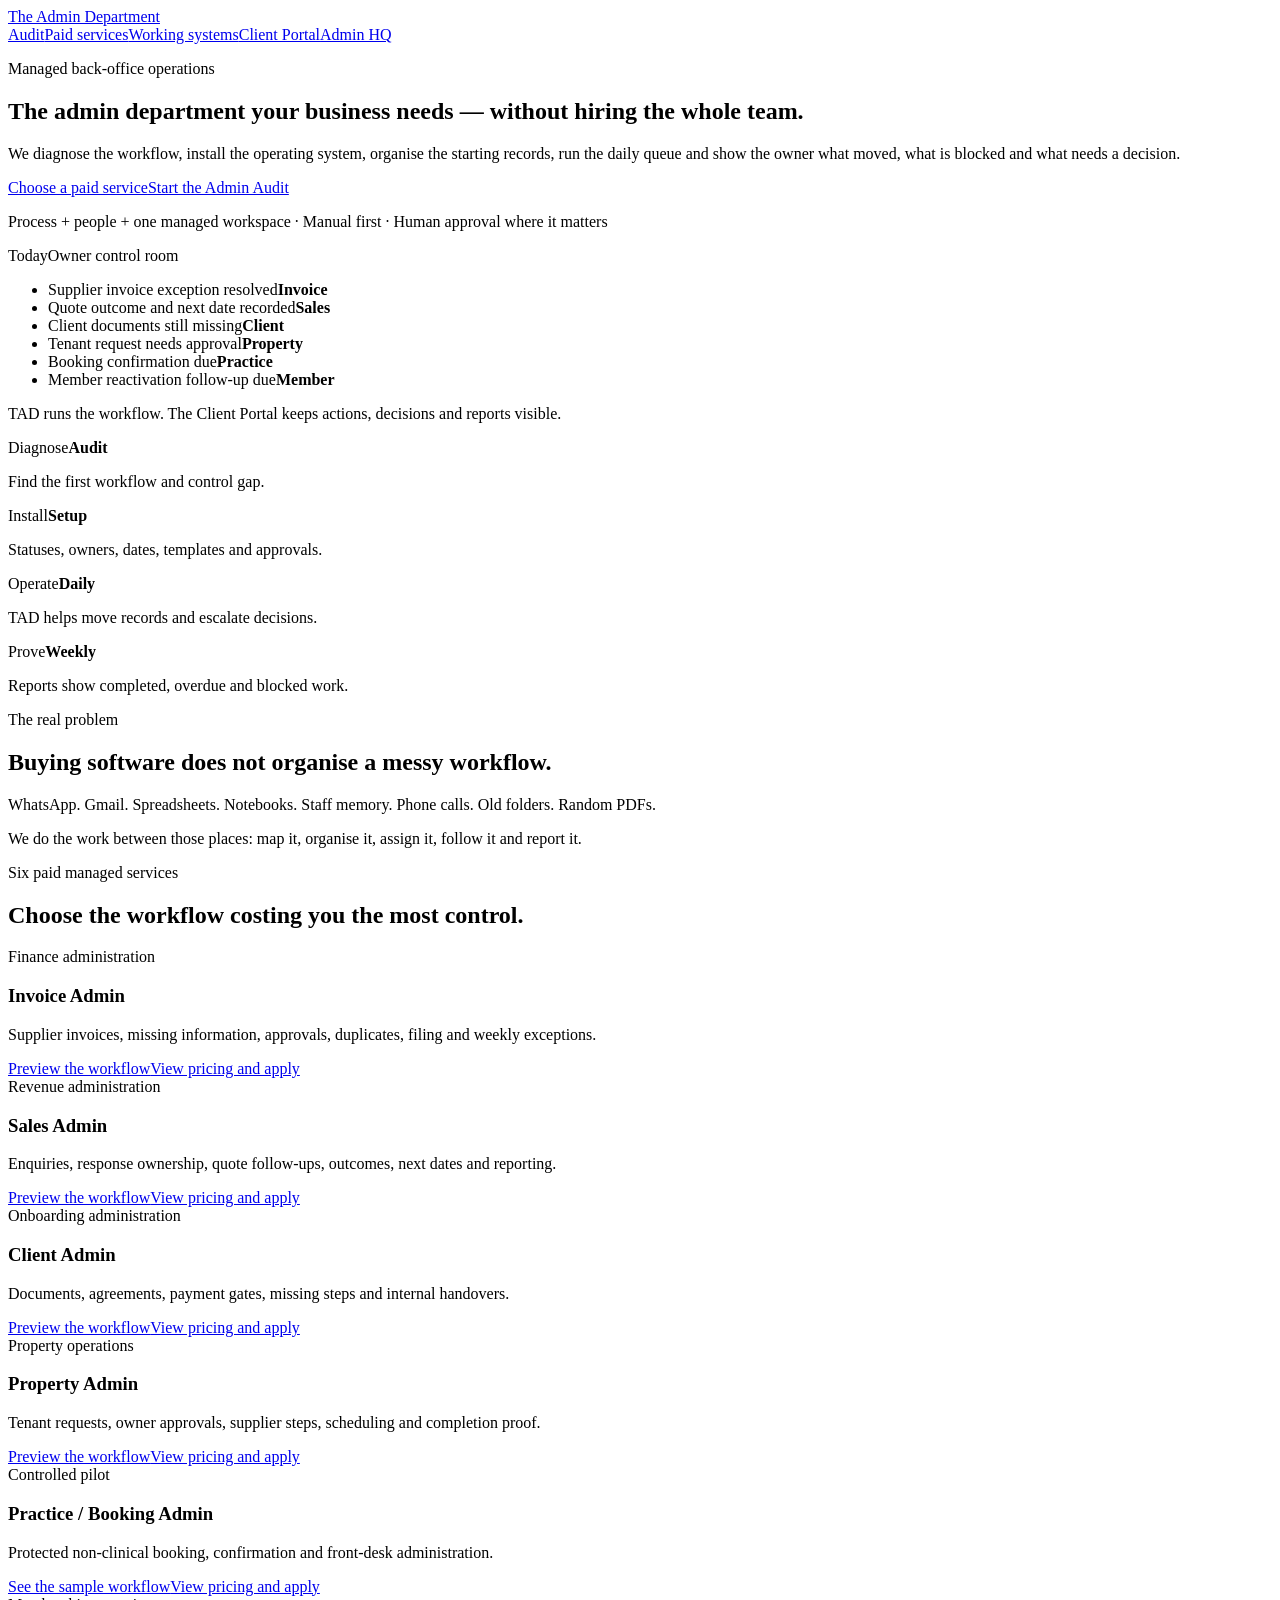
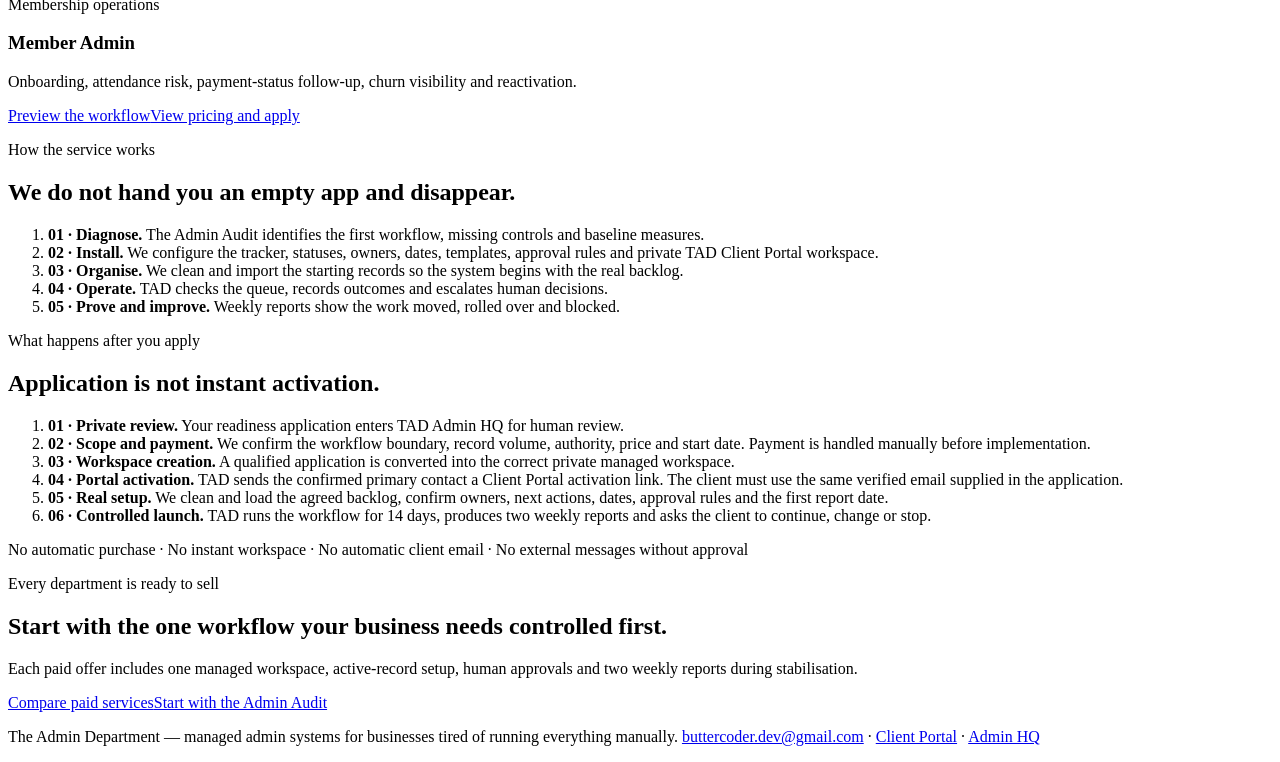
==== commit 143ac919: "Make the TAD service journey explicit on the homepage" ====
--- a/index.html
+++ b/index.html
@@ -15,6 +15,7 @@
     <section class="problem"><div><p class="eyebrow">The real problem</p><h2>Buying software does not organise a messy workflow.</h2></div><div class="problem-card"><p>WhatsApp. Gmail. Spreadsheets. Notebooks. Staff memory. Phone calls. Old folders. Random PDFs.</p><p>We do the work between those places: map it, organise it, assign it, follow it and report it.</p></div></section>
     <section id="departments" class="departments"><p class="eyebrow">Six paid managed services</p><h2>Choose the workflow costing you the most control.</h2><div class="grid"><article><span>Finance administration</span><h3>Invoice Admin</h3><p>Supplier invoices, missing information, approvals, duplicates, filing and weekly exceptions.</p><a href="app/invoice-admin/?demo=1">Preview the workflow</a><a href="invoice-admin-service.html">View pricing and apply</a></article><article class="featured"><span>Revenue administration</span><h3>Sales Admin</h3><p>Enquiries, response ownership, quote follow-ups, outcomes, next dates and reporting.</p><a href="app/sales-admin/?demo=1">Preview the workflow</a><a href="sales-admin-service.html">View pricing and apply</a></article><article><span>Onboarding administration</span><h3>Client Admin</h3><p>Documents, agreements, payment gates, missing steps and internal handovers.</p><a href="app/client-admin/?demo=1">Preview the workflow</a><a href="client-admin-service.html">View pricing and apply</a></article><article><span>Property operations</span><h3>Property Admin</h3><p>Tenant requests, owner approvals, supplier steps, scheduling and completion proof.</p><a href="app/property-admin/?demo=1">Preview the workflow</a><a href="property-admin-service.html">View pricing and apply</a></article><article><span>Controlled pilot</span><h3>Practice / Booking Admin</h3><p>Protected non-clinical booking, confirmation and front-desk administration.</p><a href="app/practice-admin/?demo=1">See the sample workflow</a><a href="practice-admin-service.html">View pricing and apply</a></article><article><span>Membership operations</span><h3>Member Admin</h3><p>Onboarding, attendance risk, payment-status follow-up, churn visibility and reactivation.</p><a href="app/member-admin/?demo=1">Preview the workflow</a><a href="member-admin-service.html">View pricing and apply</a></article></div></section>
     <section id="how" class="how"><p class="eyebrow">How the service works</p><h2>We do not hand you an empty app and disappear.</h2><ol><li><strong>01 · Diagnose.</strong> The Admin Audit identifies the first workflow, missing controls and baseline measures.</li><li><strong>02 · Install.</strong> We configure the tracker, statuses, owners, dates, templates, approval rules and private TAD Client Portal workspace.</li><li><strong>03 · Organise.</strong> We clean and import the starting records so the system begins with the real backlog.</li><li><strong>04 · Operate.</strong> TAD checks the queue, records outcomes and escalates human decisions.</li><li><strong>05 · Prove and improve.</strong> Weekly reports show the work moved, rolled over and blocked.</li></ol></section>
+    <section class="how"><p class="eyebrow">What happens after you apply</p><h2>Application is not instant activation.</h2><ol><li><strong>01 · Private review.</strong> Your readiness application enters TAD Admin HQ for human review.</li><li><strong>02 · Scope and payment.</strong> We confirm the workflow boundary, record volume, authority, price and start date. Payment is handled manually before implementation.</li><li><strong>03 · Workspace creation.</strong> A qualified application is converted into the correct private managed workspace.</li><li><strong>04 · Portal activation.</strong> TAD sends the confirmed primary contact a Client Portal activation link. The client must use the same verified email supplied in the application.</li><li><strong>05 · Real setup.</strong> We clean and load the agreed backlog, confirm owners, next actions, dates, approval rules and the first report date.</li><li><strong>06 · Controlled launch.</strong> TAD runs the workflow for 14 days, produces two weekly reports and asks the client to continue, change or stop.</li></ol><p class="trust">No automatic purchase · No instant workspace · No automatic client email · No external messages without approval</p></section>
     <section id="audit" class="cta"><p class="eyebrow">Every department is ready to sell</p><h2>Start with the one workflow your business needs controlled first.</h2><p>Each paid offer includes one managed workspace, active-record setup, human approvals and two weekly reports during stabilisation.</p><div class="hero-actions"><a class="button primary" href="#departments">Compare paid services</a><a class="button secondary" href="admin-audit.html">Start with the Admin Audit</a></div></section>
   </main>
   <footer><p>The Admin Department — managed admin systems for businesses tired of running everything manually. <a href="mailto:buttercoder.dev@gmail.com">buttercoder.dev@gmail.com</a> · <a href="portal/">Client Portal</a> · <a href="ops/">Admin HQ</a></p></footer>
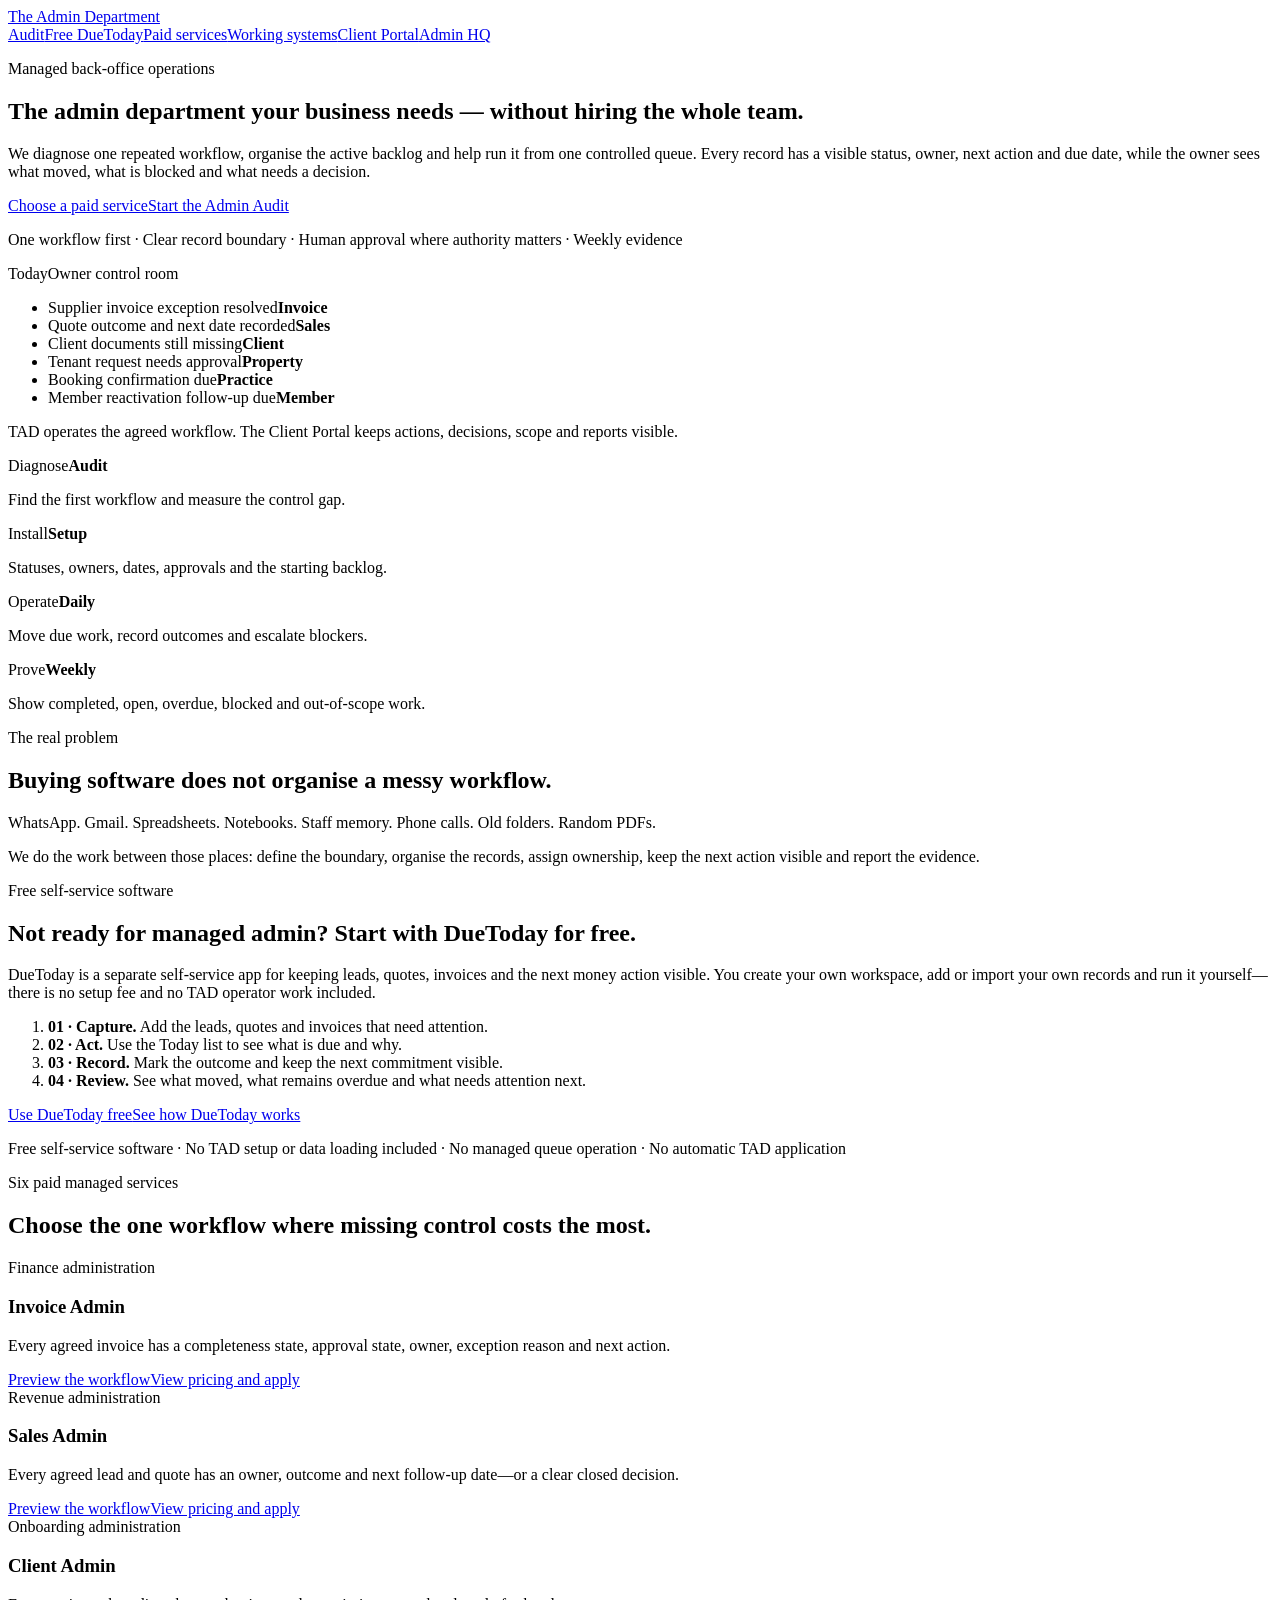
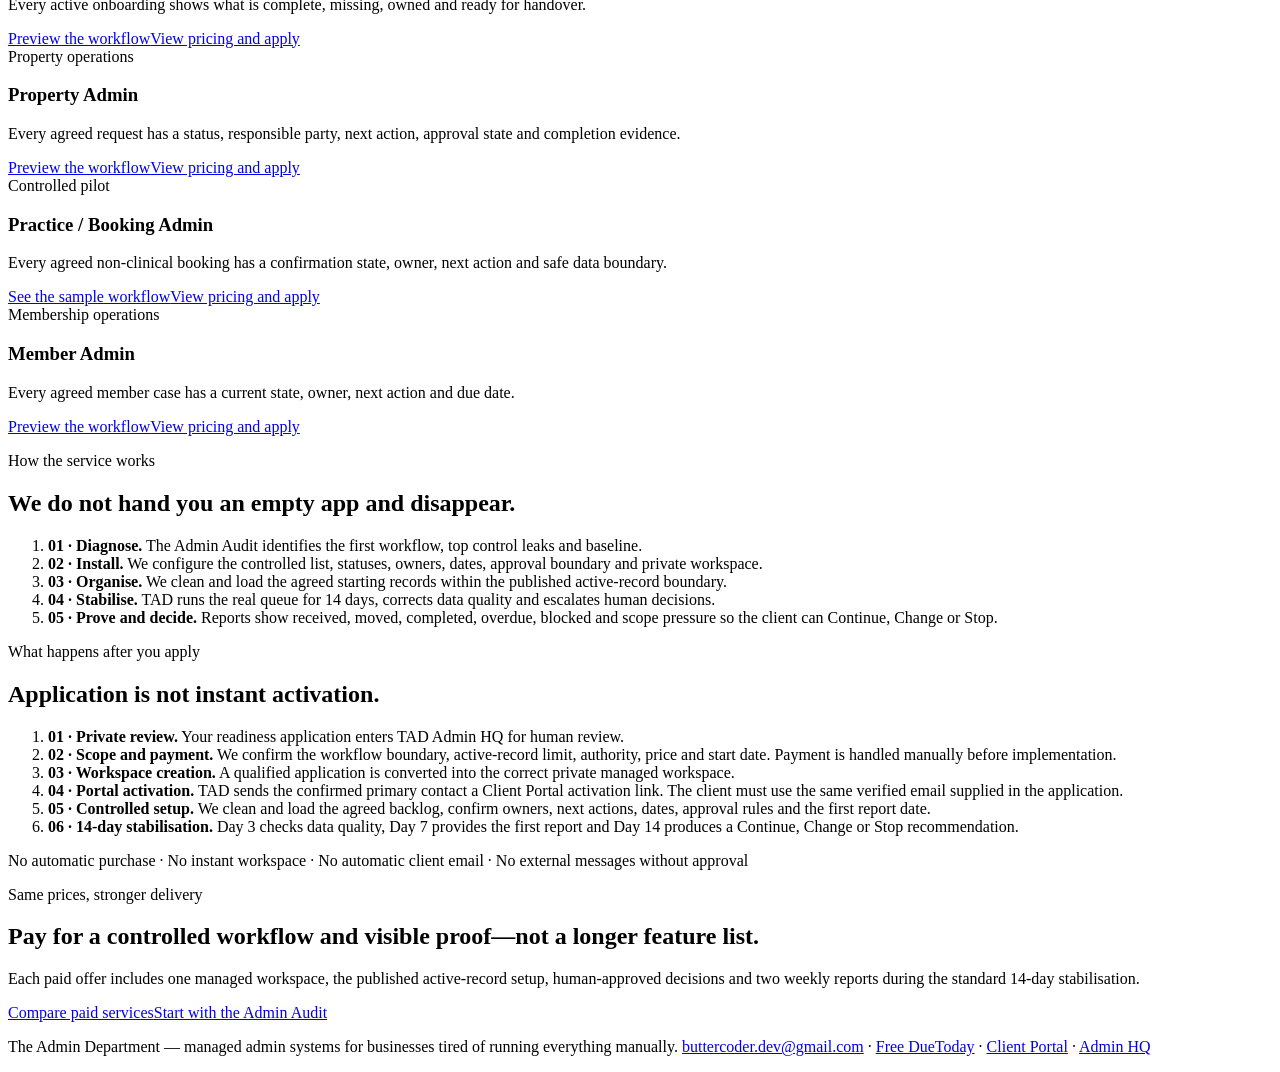
==== commit 44ff8403: "Add free DueToday self-service path" ====
--- a/index.html
+++ b/index.html
@@ -4,21 +4,22 @@
   <meta charset="utf-8" />
   <meta name="viewport" content="width=device-width, initial-scale=1, viewport-fit=cover" />
   <title>The Admin Department</title>
-  <meta name="description" content="A managed admin service that designs, installs and helps run six practical business workflows." />
+  <meta name="description" content="A managed admin service that installs and operates six controlled business workflows with clear owners, next actions, approvals and weekly proof." />
   <link rel="stylesheet" href="styles.css" />
 </head>
 <body>
-  <header class="site-header"><a class="logo" href="index.html">The Admin Department</a><nav><a href="admin-audit.html">Audit</a><a href="#departments">Paid services</a><a href="admin-systems.html">Working systems</a><a href="portal/">Client Portal</a><a class="nav-cta" href="ops/">Admin HQ</a></nav></header>
+  <header class="site-header"><a class="logo" href="index.html">The Admin Department</a><nav><a href="admin-audit.html">Audit</a><a href="#free-software">Free DueToday</a><a href="#departments">Paid services</a><a href="admin-systems.html">Working systems</a><a href="portal/">Client Portal</a><a class="nav-cta" href="ops/">Admin HQ</a></nav></header>
   <main>
-    <section class="hero"><div class="hero-copy-wrap"><p class="eyebrow">Managed back-office operations</p><h1>The admin department your business needs — without hiring the whole team.</h1><p class="hero-copy">We diagnose the workflow, install the operating system, organise the starting records, run the daily queue and show the owner what moved, what is blocked and what needs a decision.</p><div class="hero-actions"><a class="button primary" href="#departments">Choose a paid service</a><a class="button secondary" href="admin-audit.html">Start the Admin Audit</a></div><p class="trust">Process + people + one managed workspace · Manual first · Human approval where it matters</p></div><aside class="today-card" aria-label="Managed operations preview"><div class="card-head"><span class="stamp">Today</span><span class="date">Owner control room</span></div><ul class="ruled"><li><span class="check done"></span><span>Supplier invoice exception resolved</span><strong>Invoice</strong></li><li><span class="check done"></span><span>Quote outcome and next date recorded</span><strong>Sales</strong></li><li><span class="check"></span><span>Client documents still missing</span><strong>Client</strong></li><li><span class="check"></span><span>Tenant request needs approval</span><strong>Property</strong></li><li><span class="check"></span><span>Booking confirmation due</span><strong>Practice</strong></li><li><span class="check"></span><span>Member reactivation follow-up due</span><strong>Member</strong></li></ul><p class="card-note">TAD runs the workflow. The Client Portal keeps actions, decisions and reports visible.</p></aside></section>
-    <section class="proof-strip" aria-label="Managed service outcomes"><article><span>Diagnose</span><strong>Audit</strong><p>Find the first workflow and control gap.</p></article><article><span>Install</span><strong>Setup</strong><p>Statuses, owners, dates, templates and approvals.</p></article><article><span>Operate</span><strong>Daily</strong><p>TAD helps move records and escalate decisions.</p></article><article><span>Prove</span><strong>Weekly</strong><p>Reports show completed, overdue and blocked work.</p></article></section>
-    <section class="problem"><div><p class="eyebrow">The real problem</p><h2>Buying software does not organise a messy workflow.</h2></div><div class="problem-card"><p>WhatsApp. Gmail. Spreadsheets. Notebooks. Staff memory. Phone calls. Old folders. Random PDFs.</p><p>We do the work between those places: map it, organise it, assign it, follow it and report it.</p></div></section>
-    <section id="departments" class="departments"><p class="eyebrow">Six paid managed services</p><h2>Choose the workflow costing you the most control.</h2><div class="grid"><article><span>Finance administration</span><h3>Invoice Admin</h3><p>Supplier invoices, missing information, approvals, duplicates, filing and weekly exceptions.</p><a href="app/invoice-admin/?demo=1">Preview the workflow</a><a href="invoice-admin-service.html">View pricing and apply</a></article><article class="featured"><span>Revenue administration</span><h3>Sales Admin</h3><p>Enquiries, response ownership, quote follow-ups, outcomes, next dates and reporting.</p><a href="app/sales-admin/?demo=1">Preview the workflow</a><a href="sales-admin-service.html">View pricing and apply</a></article><article><span>Onboarding administration</span><h3>Client Admin</h3><p>Documents, agreements, payment gates, missing steps and internal handovers.</p><a href="app/client-admin/?demo=1">Preview the workflow</a><a href="client-admin-service.html">View pricing and apply</a></article><article><span>Property operations</span><h3>Property Admin</h3><p>Tenant requests, owner approvals, supplier steps, scheduling and completion proof.</p><a href="app/property-admin/?demo=1">Preview the workflow</a><a href="property-admin-service.html">View pricing and apply</a></article><article><span>Controlled pilot</span><h3>Practice / Booking Admin</h3><p>Protected non-clinical booking, confirmation and front-desk administration.</p><a href="app/practice-admin/?demo=1">See the sample workflow</a><a href="practice-admin-service.html">View pricing and apply</a></article><article><span>Membership operations</span><h3>Member Admin</h3><p>Onboarding, attendance risk, payment-status follow-up, churn visibility and reactivation.</p><a href="app/member-admin/?demo=1">Preview the workflow</a><a href="member-admin-service.html">View pricing and apply</a></article></div></section>
-    <section id="how" class="how"><p class="eyebrow">How the service works</p><h2>We do not hand you an empty app and disappear.</h2><ol><li><strong>01 · Diagnose.</strong> The Admin Audit identifies the first workflow, missing controls and baseline measures.</li><li><strong>02 · Install.</strong> We configure the tracker, statuses, owners, dates, templates, approval rules and private TAD Client Portal workspace.</li><li><strong>03 · Organise.</strong> We clean and import the starting records so the system begins with the real backlog.</li><li><strong>04 · Operate.</strong> TAD checks the queue, records outcomes and escalates human decisions.</li><li><strong>05 · Prove and improve.</strong> Weekly reports show the work moved, rolled over and blocked.</li></ol></section>
-    <section class="how"><p class="eyebrow">What happens after you apply</p><h2>Application is not instant activation.</h2><ol><li><strong>01 · Private review.</strong> Your readiness application enters TAD Admin HQ for human review.</li><li><strong>02 · Scope and payment.</strong> We confirm the workflow boundary, record volume, authority, price and start date. Payment is handled manually before implementation.</li><li><strong>03 · Workspace creation.</strong> A qualified application is converted into the correct private managed workspace.</li><li><strong>04 · Portal activation.</strong> TAD sends the confirmed primary contact a Client Portal activation link. The client must use the same verified email supplied in the application.</li><li><strong>05 · Real setup.</strong> We clean and load the agreed backlog, confirm owners, next actions, dates, approval rules and the first report date.</li><li><strong>06 · Controlled launch.</strong> TAD runs the workflow for 14 days, produces two weekly reports and asks the client to continue, change or stop.</li></ol><p class="trust">No automatic purchase · No instant workspace · No automatic client email · No external messages without approval</p></section>
-    <section id="audit" class="cta"><p class="eyebrow">Every department is ready to sell</p><h2>Start with the one workflow your business needs controlled first.</h2><p>Each paid offer includes one managed workspace, active-record setup, human approvals and two weekly reports during stabilisation.</p><div class="hero-actions"><a class="button primary" href="#departments">Compare paid services</a><a class="button secondary" href="admin-audit.html">Start with the Admin Audit</a></div></section>
+    <section class="hero"><div class="hero-copy-wrap"><p class="eyebrow">Managed back-office operations</p><h1>The admin department your business needs — without hiring the whole team.</h1><p class="hero-copy">We diagnose one repeated workflow, organise the active backlog and help run it from one controlled queue. Every record has a visible status, owner, next action and due date, while the owner sees what moved, what is blocked and what needs a decision.</p><div class="hero-actions"><a class="button primary" href="#departments">Choose a paid service</a><a class="button secondary" href="admin-audit.html">Start the Admin Audit</a></div><p class="trust">One workflow first · Clear record boundary · Human approval where authority matters · Weekly evidence</p></div><aside class="today-card" aria-label="Managed operations preview"><div class="card-head"><span class="stamp">Today</span><span class="date">Owner control room</span></div><ul class="ruled"><li><span class="check done"></span><span>Supplier invoice exception resolved</span><strong>Invoice</strong></li><li><span class="check done"></span><span>Quote outcome and next date recorded</span><strong>Sales</strong></li><li><span class="check"></span><span>Client documents still missing</span><strong>Client</strong></li><li><span class="check"></span><span>Tenant request needs approval</span><strong>Property</strong></li><li><span class="check"></span><span>Booking confirmation due</span><strong>Practice</strong></li><li><span class="check"></span><span>Member reactivation follow-up due</span><strong>Member</strong></li></ul><p class="card-note">TAD operates the agreed workflow. The Client Portal keeps actions, decisions, scope and reports visible.</p></aside></section>
+    <section class="proof-strip" aria-label="Managed service outcomes"><article><span>Diagnose</span><strong>Audit</strong><p>Find the first workflow and measure the control gap.</p></article><article><span>Install</span><strong>Setup</strong><p>Statuses, owners, dates, approvals and the starting backlog.</p></article><article><span>Operate</span><strong>Daily</strong><p>Move due work, record outcomes and escalate blockers.</p></article><article><span>Prove</span><strong>Weekly</strong><p>Show completed, open, overdue, blocked and out-of-scope work.</p></article></section>
+    <section class="problem"><div><p class="eyebrow">The real problem</p><h2>Buying software does not organise a messy workflow.</h2></div><div class="problem-card"><p>WhatsApp. Gmail. Spreadsheets. Notebooks. Staff memory. Phone calls. Old folders. Random PDFs.</p><p>We do the work between those places: define the boundary, organise the records, assign ownership, keep the next action visible and report the evidence.</p></div></section>
+    <section id="free-software" class="how"><p class="eyebrow">Free self-service software</p><h2>Not ready for managed admin? Start with DueToday for free.</h2><p>DueToday is a separate self-service app for keeping leads, quotes, invoices and the next money action visible. You create your own workspace, add or import your own records and run it yourself—there is no setup fee and no TAD operator work included.</p><ol><li><strong>01 · Capture.</strong> Add the leads, quotes and invoices that need attention.</li><li><strong>02 · Act.</strong> Use the Today list to see what is due and why.</li><li><strong>03 · Record.</strong> Mark the outcome and keep the next commitment visible.</li><li><strong>04 · Review.</strong> See what moved, what remains overdue and what needs attention next.</li></ol><div class="hero-actions"><a class="button primary" href="https://due-today-six.vercel.app/signup">Use DueToday free</a><a class="button secondary" href="https://due-today-six.vercel.app">See how DueToday works</a></div><p class="trust">Free self-service software · No TAD setup or data loading included · No managed queue operation · No automatic TAD application</p></section>
+    <section id="departments" class="departments"><p class="eyebrow">Six paid managed services</p><h2>Choose the one workflow where missing control costs the most.</h2><div class="grid"><article><span>Finance administration</span><h3>Invoice Admin</h3><p>Every agreed invoice has a completeness state, approval state, owner, exception reason and next action.</p><a href="app/invoice-admin/?demo=1">Preview the workflow</a><a href="invoice-admin-service.html">View pricing and apply</a></article><article class="featured"><span>Revenue administration</span><h3>Sales Admin</h3><p>Every agreed lead and quote has an owner, outcome and next follow-up date—or a clear closed decision.</p><a href="app/sales-admin/?demo=1">Preview the workflow</a><a href="sales-admin-service.html">View pricing and apply</a></article><article><span>Onboarding administration</span><h3>Client Admin</h3><p>Every active onboarding shows what is complete, missing, owned and ready for handover.</p><a href="app/client-admin/?demo=1">Preview the workflow</a><a href="client-admin-service.html">View pricing and apply</a></article><article><span>Property operations</span><h3>Property Admin</h3><p>Every agreed request has a status, responsible party, next action, approval state and completion evidence.</p><a href="app/property-admin/?demo=1">Preview the workflow</a><a href="property-admin-service.html">View pricing and apply</a></article><article><span>Controlled pilot</span><h3>Practice / Booking Admin</h3><p>Every agreed non-clinical booking has a confirmation state, owner, next action and safe data boundary.</p><a href="app/practice-admin/?demo=1">See the sample workflow</a><a href="practice-admin-service.html">View pricing and apply</a></article><article><span>Membership operations</span><h3>Member Admin</h3><p>Every agreed member case has a current state, owner, next action and due date.</p><a href="app/member-admin/?demo=1">Preview the workflow</a><a href="member-admin-service.html">View pricing and apply</a></article></div></section>
+    <section id="how" class="how"><p class="eyebrow">How the service works</p><h2>We do not hand you an empty app and disappear.</h2><ol><li><strong>01 · Diagnose.</strong> The Admin Audit identifies the first workflow, top control leaks and baseline.</li><li><strong>02 · Install.</strong> We configure the controlled list, statuses, owners, dates, approval boundary and private workspace.</li><li><strong>03 · Organise.</strong> We clean and load the agreed starting records within the published active-record boundary.</li><li><strong>04 · Stabilise.</strong> TAD runs the real queue for 14 days, corrects data quality and escalates human decisions.</li><li><strong>05 · Prove and decide.</strong> Reports show received, moved, completed, overdue, blocked and scope pressure so the client can Continue, Change or Stop.</li></ol></section>
+    <section class="how"><p class="eyebrow">What happens after you apply</p><h2>Application is not instant activation.</h2><ol><li><strong>01 · Private review.</strong> Your readiness application enters TAD Admin HQ for human review.</li><li><strong>02 · Scope and payment.</strong> We confirm the workflow boundary, active-record limit, authority, price and start date. Payment is handled manually before implementation.</li><li><strong>03 · Workspace creation.</strong> A qualified application is converted into the correct private managed workspace.</li><li><strong>04 · Portal activation.</strong> TAD sends the confirmed primary contact a Client Portal activation link. The client must use the same verified email supplied in the application.</li><li><strong>05 · Controlled setup.</strong> We clean and load the agreed backlog, confirm owners, next actions, dates, approval rules and the first report date.</li><li><strong>06 · 14-day stabilisation.</strong> Day 3 checks data quality, Day 7 provides the first report and Day 14 produces a Continue, Change or Stop recommendation.</li></ol><p class="trust">No automatic purchase · No instant workspace · No automatic client email · No external messages without approval</p></section>
+    <section id="audit" class="cta"><p class="eyebrow">Same prices, stronger delivery</p><h2>Pay for a controlled workflow and visible proof—not a longer feature list.</h2><p>Each paid offer includes one managed workspace, the published active-record setup, human-approved decisions and two weekly reports during the standard 14-day stabilisation.</p><div class="hero-actions"><a class="button primary" href="#departments">Compare paid services</a><a class="button secondary" href="admin-audit.html">Start with the Admin Audit</a></div></section>
   </main>
-  <footer><p>The Admin Department — managed admin systems for businesses tired of running everything manually. <a href="mailto:buttercoder.dev@gmail.com">buttercoder.dev@gmail.com</a> · <a href="portal/">Client Portal</a> · <a href="ops/">Admin HQ</a></p></footer>
+  <footer><p>The Admin Department — managed admin systems for businesses tired of running everything manually. <a href="mailto:buttercoder.dev@gmail.com">buttercoder.dev@gmail.com</a> · <a href="https://due-today-six.vercel.app/signup">Free DueToday</a> · <a href="portal/">Client Portal</a> · <a href="ops/">Admin HQ</a></p></footer>
   <!-- Legacy regression marker only; not rendered: TAD runs the workflow. DueToday keeps the actions visible. -->
 </body>
-</html>
+</html>
